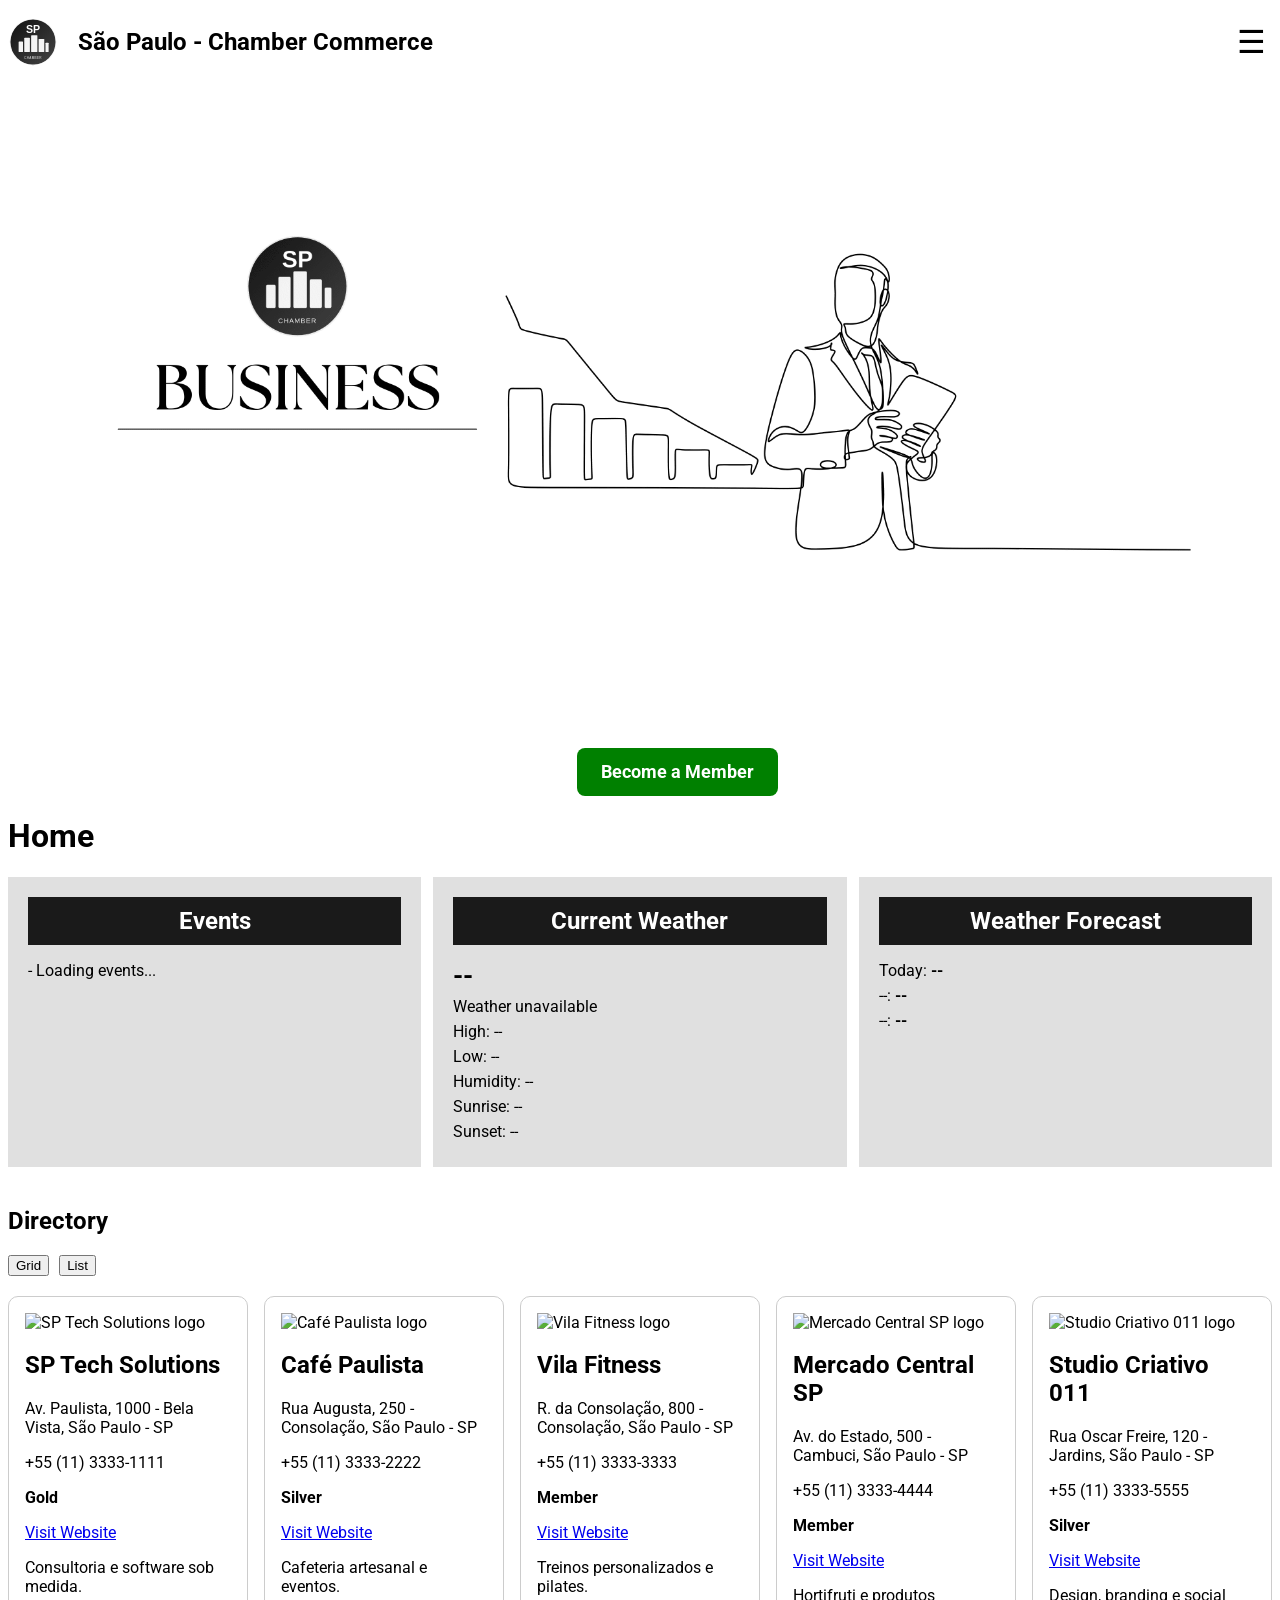
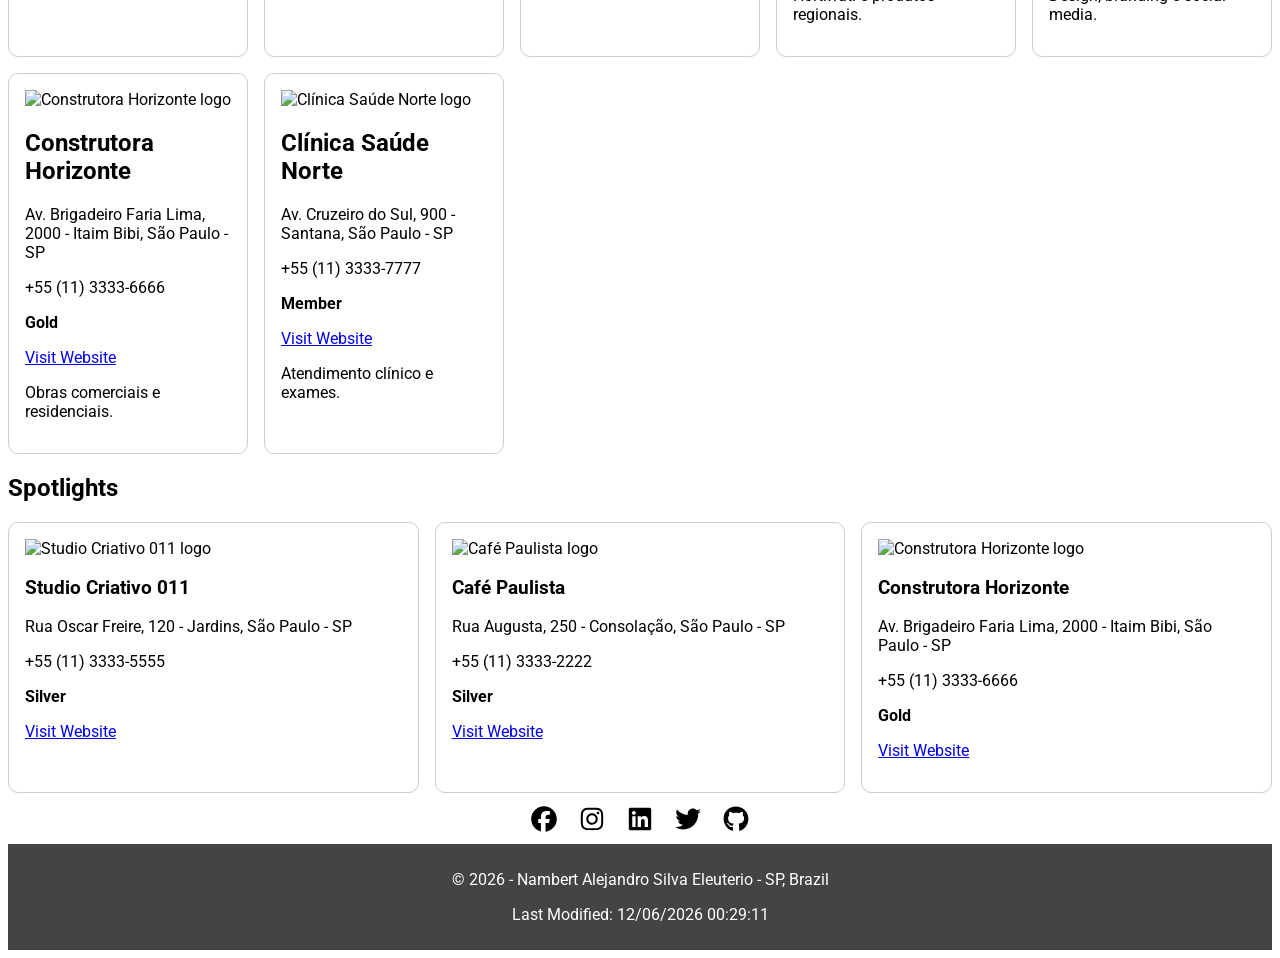
==== chamber/index.html @ ff23e52f "teste outra vez" ====
<!DOCTYPE html>
<html lang="en">
<head>
    <meta charset="UTF-8">
    <meta name="viewport" content="width=device-width, initial-scale=1.0">
    <meta name="author" content="NambertAlejandro">
    <meta name="description" content="This website will serve as a resource hub for businesses in the city of São Paulo. The site will provide information on local events, host networking opportunities, create business directories, and encourage local shopping. ">
    
    <!--Meta for Facebook-->
    <meta name="og:title" content="São Paulo Chamber of Commerce">
    <meta name="og:image" content="https://nambertalejandro.github.io/wdd231/chamber/images/banner.png">
    <meta name="og:url" content="https://NambertAlejandro.github.io/wdd231/chamber/index.html">
    <meta name="og:description" content="This website will serve as a resource hub for businesses in the city of São Paulo. The site will provide information on local events, host networking opportunities, create business directories, and encourage local shopping. ">


    <link rel="icon" href="/chamber/images/logomain.ico">
    <link rel="stylesheet" href="/chamber/styles/larger.css">
    <link rel="stylesheet" href="../styles/small.css">


    <link rel="preconnect" href="https://fonts.googleapis.com" />
    <link rel="preconnect" href="https://fonts.gstatic.com" crossorigin />
    <link href="https://fonts.googleapis.com/css2?family=Roboto:wght@400;700&display=swap" rel="stylesheet">

    <script src="../scripts/date.js" defer></script>
    <script src="../scripts/course.js" defer></script>
    <script src="../scripts/navigation.js" defer></script>
    <script src="../scripts/members.js" defer></script>
    <script src="../scripts/weather.js" defer></script>
    <script src="../scripts/spotlights.js" defer></script>
    

    <title>São Paulo Chamber of Commerce</title>
</head>
<body>
    <header class="header">  
        <div class="top">
            <img src="/chamber/images/logomain.svg" alt="Logo main of the website">
            <h2>São Paulo - Chamber Commerce</h2>
        </div>

        <button id="menuBtn" aria-label="Abrir menu" type="button">☰</button>

        <div class="navigation" id="navigation">
            <a href="/chamber/home.html">Home</a>
            <a href="/chamber/directory.html">Directory</a>
            <a href="/chamber/join.html">Join</a>
            <a href="/chamber/discover.html">Discover</a>
            <a href="/chamber/index.html">Home</a>
        
            
        </div>
    </header>
    <main>
        <section class="info1">
            <img src="/chamber/images/banner.png" alt="A banner of our community">
        </section>
        <a href="join.html" class="cta-button">Become a Member</a>
        <h1>Home</h1>

        <section class="home-panels">
        <section class="info2">
            <h2>Events</h2>
            <div id="eventsList">
            <p>- Loading events...</p>
            </div>
        </section>

        <section class="info21">
            <h2>Current Weather</h2>

            <div class="current-weather">
            <p><strong><span id="temp">--</span></strong></p>
            <p id="desc">--</p>
            <p>High: <span id="high">--</span></p>
            <p>Low: <span id="low">--</span></p>
            <p>Humidity: <span id="humidity">--</span></p>
            <p>Sunrise: <span id="sunrise">--</span></p>
            <p>Sunset: <span id="sunset">--</span></p>
            </div>
        </section>

        <section class="info22">
            <h2>Weather Forecast</h2>

            <div class="forecast">
            <p>Today: <strong><span id="today">--</span></strong></p>
            <p><span id="day1-name">--</span>: <strong><span id="day1">--</span></strong></p>
            <p><span id="day2-name">--</span>: <strong><span id="day2">--</span></strong></p>
            </div>
        </section>
        </section>

        <h2>Directory</h2>

        <section class="view-controls">
            <button id="gridBtn" type="button">Grid</button>
            <button id="listBtn" type="button">List</button>
        </section>

        <section id="members" class="members grid"></section>
        <section class="spotlights">
            <h2>Spotlights</h2>
            <div id="spotlights"></div>
        </section>
        <div></div>
        <span></span>
    </main>
    <footer>
              <nav class="socialMedia">
        <a href="https://www.facebook.com/"
          ><img src="/chamber/images/facebook.svg" alt="facebook link"
        /></a>
        <a href="https://www.instagram.com/"
          ><img src="/chamber/images/instagram.svg" alt="Instagram link"
        /></a>
        <a href="https://www.linkedin.com/in/nambert-alejandro-181864347"
          ><img src="/chamber/images/linkedin.svg" alt="Linkedin link"
        /></a>
        <a href="https://x.com/"
          ><img src="/chamber/images/twitter.svg" alt="Twitter link"
        /></a>
        <a href="https://github.com/NambertAlejandro/"
          ><img src="/chamber/images/github.svg" alt="Github link"
        /></a>
      </nav>
      <div class="jsFooter">
        <p id="copyright"></p>
        <p>Last Modified: <span id="lastModified"></span></p>
      </div>
    </footer>
</body>
</html>
---- chamber/styles/larger.css ----
@media (min-width: 900px) {
  body {
  font-family: 'Roboto', sans-serif;
}

  .top {
    display: flex;
    align-items: center;
    gap: 20px;
  }
  
  header img {
    width: 50px;
    height: auto;
  }
  .navigation {
    display: flex;
    flex-direction: column;
    position: absolute;
    top: 100%;
    left: 0;
    width: 100%;  
    text-align: center;
  }
  header{
    position: relative;
  }
  .info1{
    grid-column: 1 / -1;        
    background: transparent !important;       
    padding: 0;
    margin-bottom: 20px;
    display: flex;
    justify-content: center;      
  }

  .info1 img{
    max-width: 100%;
  }
  .info2 {
    background-color: #e0e0e0;
    padding: 20px;
    margin-bottom: 20px;
  }
  .info2 h2 {
    margin: 0;
    text-align: center;
    background-color: rgb(26, 26, 26);
    color: white;
    padding: 10px;
  }
  .info2 img {
    width: 300px;
    padding-left: 10%;
    padding-top: 20px;
  }
  .info21 {
    background-color: #e0e0e0;
    padding: 20px;
    margin-bottom: 20px;
  }
  .info21 h2 {
    margin: 0;
    text-align: center;
    background-color: rgb(26, 26, 26);
    color: white;
    padding: 10px;
  }
  .info21 img {
    width: 300px;
    padding-left: 10%;
    padding-top: 20px;
  }
  .info22 {
    background-color: #e0e0e0;
    padding: 20px;
    margin-bottom: 20px;
  }
  .info22 h2 {
    margin: 0;
    text-align: center;
    background-color: rgb(26, 26, 26);
    color: white;
    padding: 10px;
  }
  .info22 img {
    width: 300px;
    padding-left: 10%;
    padding-top: 20px;
  }
  .info3 h2 {
    margin: 0;
    text-align: center;
    background-color: rgb(26, 26, 26);
    color: white;
    padding: 10px;
  }
  .info3 {
    background-color: #e0e0e0;
    padding: 20px;
  }
  .W1 {
    display: flex;
    gap: 10px;
    justify-content: center;
    margin-bottom: 15px;
    margin-top: 15px;
  }
  .W1 a {
    flex: 1;
    padding: 16px 20px;
    background-color: #666;
    color: white;
    border-radius: 8px;
    text-align: center;
  }
  .W2 {
    display: flex;
    gap: 10px;
    justify-content: center;
    margin-bottom: 15px;
  }
  .W2 a {
    flex: 1;
    padding: 16px 20px;
    min-width: 40px;
    background-color: #666;
    color: white;
    border-radius: 8px;
    text-align: center;
  }
  .info3 p {
    text-align: center;
  }
  .jsFooter {
    background-color: #444;
    color: white;
    text-align: center;
    padding: 10px;
  }
  .socialMedia {
    display: flex;
    gap: 16px;
    justify-content: center;
    align-items: center;
    margin-top: 10px;
    margin-bottom: 5px;
  }
  .socialMedia img {
    width: 32px;
    height: 32px;
  }

.home-panels {
  display: grid;
  gap: 12px;
  grid-template-columns: repeat(auto-fit, minmax(260px, 1fr));
  align-items: stretch;
}

/* opcional: deixa textos alinhados e bonitos */
.current-weather, .forecast {
  padding-top: 10px;
}

.current-weather p, .forecast p {
  margin: 6px 0;
}

#temp {
  font-size: 1.6rem;
}
.cta-button {
  display: inline-block;
  background-color: green;
  color: white;
  padding: 14px 24px;
  text-decoration: none;
  font-size: 1.1rem;
  font-weight: bold;
  border-radius: 8px;
  text-align: center;
}

.cta-button:hover {
  background-color: black;
}
#spotlights {
  display: grid;
  grid-template-columns: repeat(auto-fit, minmax(240px, 1fr));
  gap: 16px;
}

}
---- styles/small.css ----
body {
  font-family: 'Roboto', sans-serif;
}

.top {
  display: flex;
  align-items: center;
  gap: 20px;
}
header img {
  width: 50px;
  height: auto;
}
header {
  display: flex;
  align-items: center;
  justify-content: space-between;
  gap: 20px;
  position: relative;
}

.navigation {
  display: none;
  flex-direction: column;
  background-color: #333;
  position: absolute;
  top: 100%;
  left: 0;

}

.navigation a {
  color: white;
  padding: 12px;
  text-decoration: none;
}

.navigation.open {
  display: flex;
}

#menuBtn {
  font-size: 2rem;
  background: none;
  border: none;
  cursor: pointer;
}

.info1 {
  padding: 20px;
  margin-bottom: 20px;
}
.info1 img{
  width: 100%;
  background-color: transparent !important;
}

.info2 {
  background-color: #e0e0e0;
  padding: 20px;
  margin-bottom: 20px;
}
.info2 h2 {
  margin: 0;
  text-align: center;
  background-color: rgb(26, 26, 26);
  color: white;
  padding: 10px;
}
.info2 img {
  width: 300px;
  padding-left: 10%;
  padding-top: 20px;
}
  .info21 {
    background-color: #e0e0e0;
    padding: 20px;
    margin-bottom: 20px;
  }
  .info21 h2 {
    margin: 0;
    text-align: center;
    background-color: rgb(26, 26, 26);
    color: white;
    padding: 10px;
  }
  .info21 img {
    width: 300px;
    padding-left: 10%;
    padding-top: 20px;
  }
  .info22 {
    background-color: #e0e0e0;
    padding: 20px;
    margin-bottom: 20px;
  }
  .info22 h2 {
    margin: 0;
    text-align: center;
    background-color: rgb(26, 26, 26);
    color: white;
    padding: 10px;
  }
  .info22 img {
    width: 300px;
    padding-left: 10%;
    padding-top: 20px;
  }
.info3 h2 {
  margin: 0;
  text-align: center;
  background-color: rgb(26, 26, 26);
  color: white;
  padding: 10px;
}
.info3 {
  background-color: #e0e0e0;
  padding: 20px;
}
.view-controls {
  display: flex;
  gap: 10px;
  margin: 10px 0 20px;
}

.members.grid {
  display: grid;
  grid-template-columns: repeat(auto-fit, minmax(240px, 1fr));
  gap: 16px;
}

.members.list {
  display: flex;
  flex-direction: column;
  gap: 12px;
}

.member-card {
  border: 1px solid #ccc;
  padding: 16px;
  border-radius: 10px;
}

.member-card img {
  width: 100%;
  height: auto;
  display: block;
}

.members.list .member-card {
  display: grid;
  grid-template-columns: 120px 1fr;
  gap: 12px;
  align-items: center;
}

.members.list .member-card img {
  width: 120px;
}

.W1 {
  display: flex;
  gap: 10px;
  justify-content: center;
  margin-bottom: 15px;
  margin-top: 15px;
}
.W1 a {
  flex: 1;
  background-color: #666;
  color: white;
  border-radius: 8px;
  text-align: center;
}

.W2 a {
  display: flex;
  flex-direction: column;
  flex: 1;
  background-color: #666;
  color: white;
  text-decoration: none;
  text-align: center;
  border: 1px solid #444;
}
.info3 p {
  text-align: center;
}
.jsFooter {
  background-color: #444;
  color: white;
  text-align: center;
  padding: 10px;
}
.socialMedia {
  display: flex;
  gap: 16px;
  justify-content: center;
  align-items: center;
  margin-top: 10px;
  margin-bottom: 5px;
}
.socialMedia img {
  width: 32px;
  height: 32px;
}

.home-panels {
  display: grid;
  gap: 12px;
  grid-template-columns: repeat(auto-fit, minmax(260px, 1fr));
  align-items: stretch;
}

/* opcional: deixa textos alinhados e bonitos */
.current-weather, .forecast {
  padding-top: 10px;
}

.current-weather p, .forecast p {
  margin: 6px 0;
}

#temp {
  font-size: 1.6rem;
}
.cta-button {
  display: inline-block;
  background-color: green;
  color: white;
  padding: 14px 24px;
  text-decoration: none;
  font-size: 1.1rem;
  font-weight: bold;
  border-radius: 8px;
  text-align: center;
  margin-left: 45%;
}

.cta-button:hover {
  background-color: black;
}
#spotlights {
  display: grid;
  grid-template-columns: repeat(auto-fit, minmax(240px, 1fr));
  gap: 16px;
}
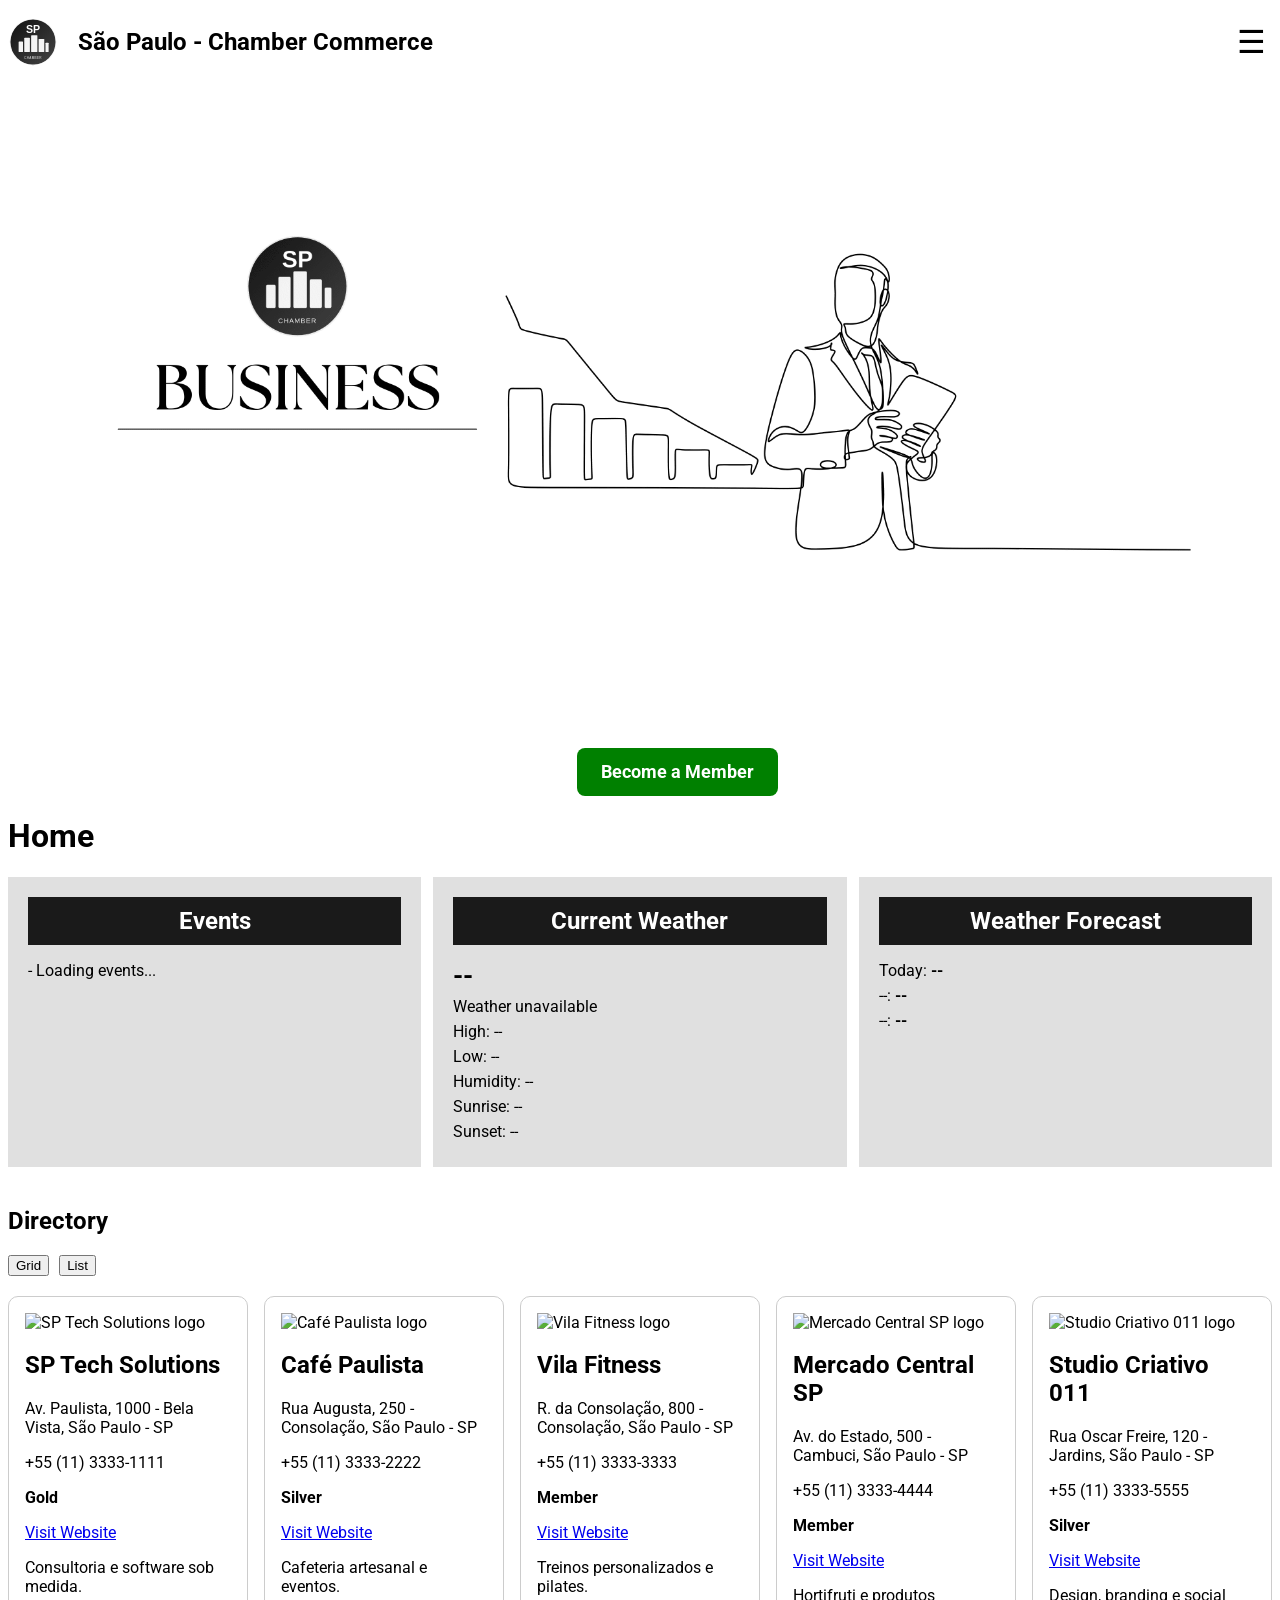
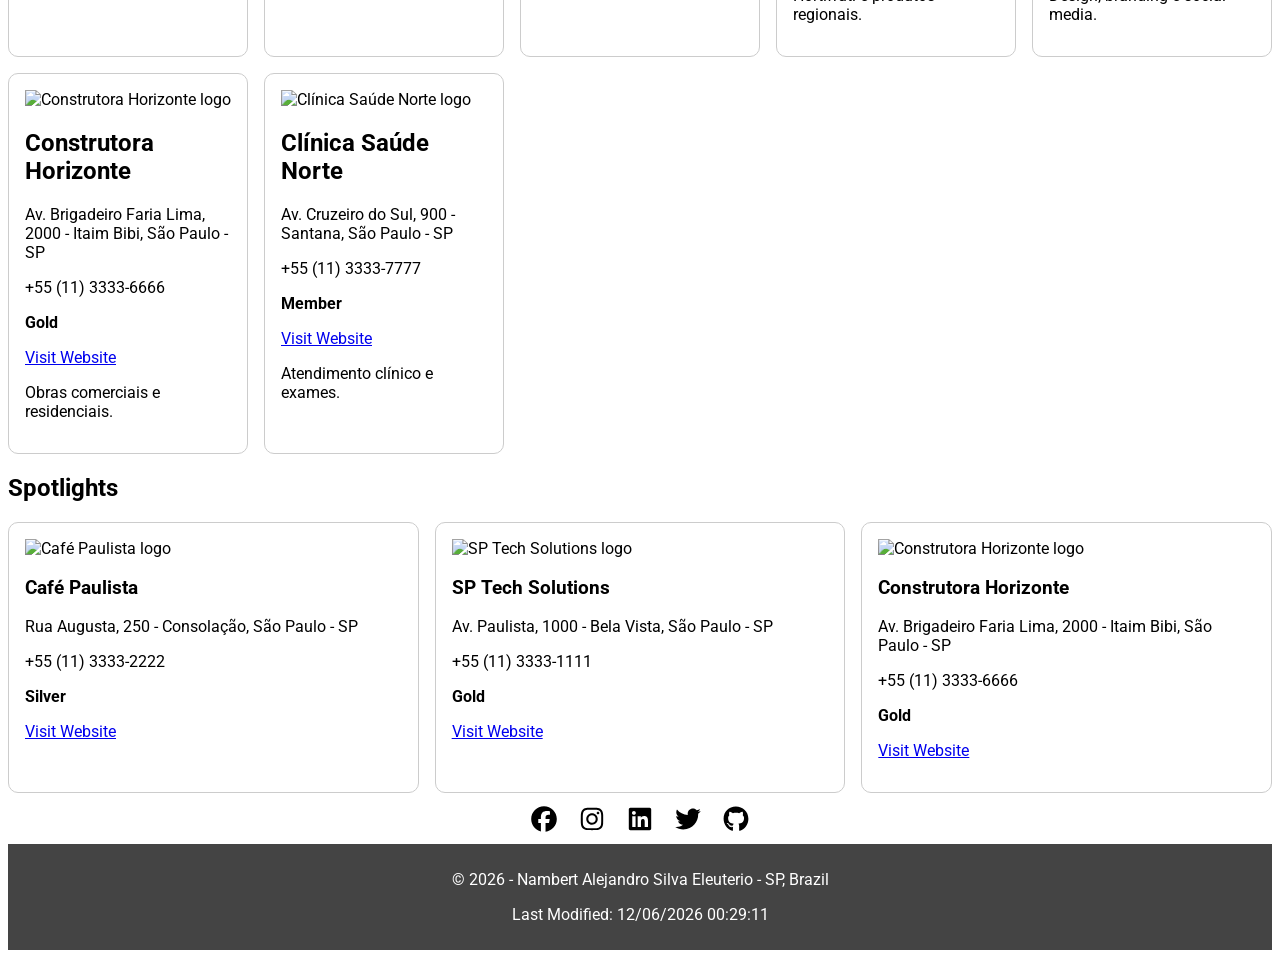
==== commit 1be6fc56: "teste" ====
--- a/chamber/index.html
+++ b/chamber/index.html
@@ -15,7 +15,7 @@
 
     <link rel="icon" href="/chamber/images/logomain.ico">
     <link rel="stylesheet" href="/chamber/styles/larger.css">
-    <link rel="stylesheet" href="../styles/small.css">
+    <link rel="stylesheet" href="/chamber/styles/small.css">
 
 
     <link rel="preconnect" href="https://fonts.googleapis.com" />
--- a/chamber/styles/small.css
+++ b/chamber/styles/small.css
@@ -0,0 +1,250 @@
+body {
+  font-family: 'Roboto', sans-serif;
+}
+
+.top {
+  display: flex;
+  align-items: center;
+  gap: 20px;
+}
+header img {
+  width: 50px;
+  height: auto;
+}
+header {
+  display: flex;
+  align-items: center;
+  justify-content: space-between;
+  gap: 20px;
+  position: relative;
+}
+
+.navigation {
+  display: none;
+  flex-direction: column;
+  background-color: #333;
+  position: absolute;
+  top: 100%;
+  left: 0;
+
+}
+
+.navigation a {
+  color: white;
+  padding: 12px;
+  text-decoration: none;
+}
+
+.navigation.open {
+  display: flex;
+}
+
+#menuBtn {
+  font-size: 2rem;
+  background: none;
+  border: none;
+  cursor: pointer;
+}
+
+.info1 {
+  padding: 20px;
+  margin-bottom: 20px;
+}
+.info1 img{
+  width: 100%;
+  background-color: transparent !important;
+}
+
+.info2 {
+  background-color: #e0e0e0;
+  padding: 20px;
+  margin-bottom: 20px;
+}
+.info2 h2 {
+  margin: 0;
+  text-align: center;
+  background-color: rgb(26, 26, 26);
+  color: white;
+  padding: 10px;
+}
+.info2 img {
+  width: 300px;
+  padding-left: 10%;
+  padding-top: 20px;
+}
+  .info21 {
+    background-color: #e0e0e0;
+    padding: 20px;
+    margin-bottom: 20px;
+  }
+  .info21 h2 {
+    margin: 0;
+    text-align: center;
+    background-color: rgb(26, 26, 26);
+    color: white;
+    padding: 10px;
+  }
+  .info21 img {
+    width: 300px;
+    padding-left: 10%;
+    padding-top: 20px;
+  }
+  .info22 {
+    background-color: #e0e0e0;
+    padding: 20px;
+    margin-bottom: 20px;
+  }
+  .info22 h2 {
+    margin: 0;
+    text-align: center;
+    background-color: rgb(26, 26, 26);
+    color: white;
+    padding: 10px;
+  }
+  .info22 img {
+    width: 300px;
+    padding-left: 10%;
+    padding-top: 20px;
+  }
+.info3 h2 {
+  margin: 0;
+  text-align: center;
+  background-color: rgb(26, 26, 26);
+  color: white;
+  padding: 10px;
+}
+.info3 {
+  background-color: #e0e0e0;
+  padding: 20px;
+}
+.view-controls {
+  display: flex;
+  gap: 10px;
+  margin: 10px 0 20px;
+}
+
+.members.grid {
+  display: grid;
+  grid-template-columns: repeat(auto-fit, minmax(240px, 1fr));
+  gap: 16px;
+}
+
+.members.list {
+  display: flex;
+  flex-direction: column;
+  gap: 12px;
+}
+
+.member-card {
+  border: 1px solid #ccc;
+  padding: 16px;
+  border-radius: 10px;
+}
+
+.member-card img {
+  width: 100%;
+  height: auto;
+  display: block;
+}
+
+.members.list .member-card {
+  display: grid;
+  grid-template-columns: 120px 1fr;
+  gap: 12px;
+  align-items: center;
+}
+
+.members.list .member-card img {
+  width: 120px;
+}
+
+.W1 {
+  display: flex;
+  gap: 10px;
+  justify-content: center;
+  margin-bottom: 15px;
+  margin-top: 15px;
+}
+.W1 a {
+  flex: 1;
+  background-color: #666;
+  color: white;
+  border-radius: 8px;
+  text-align: center;
+}
+
+.W2 a {
+  display: flex;
+  flex-direction: column;
+  flex: 1;
+  background-color: #666;
+  color: white;
+  text-decoration: none;
+  text-align: center;
+  border: 1px solid #444;
+}
+.info3 p {
+  text-align: center;
+}
+.jsFooter {
+  background-color: #444;
+  color: white;
+  text-align: center;
+  padding: 10px;
+}
+.socialMedia {
+  display: flex;
+  gap: 16px;
+  justify-content: center;
+  align-items: center;
+  margin-top: 10px;
+  margin-bottom: 5px;
+}
+.socialMedia img {
+  width: 32px;
+  height: 32px;
+}
+
+.home-panels {
+  display: grid;
+  gap: 12px;
+  grid-template-columns: repeat(auto-fit, minmax(260px, 1fr));
+  align-items: stretch;
+}
+
+/* opcional: deixa textos alinhados e bonitos */
+.current-weather, .forecast {
+  padding-top: 10px;
+}
+
+.current-weather p, .forecast p {
+  margin: 6px 0;
+}
+
+#temp {
+  font-size: 1.6rem;
+}
+.cta-button {
+  display: inline-block;
+  background-color: green;
+  color: white;
+  padding: 14px 24px;
+  text-decoration: none;
+  font-size: 1.1rem;
+  font-weight: bold;
+  border-radius: 8px;
+  text-align: center;
+  margin-left: 45%;
+}
+
+.cta-button:hover {
+  background-color: black;
+}
+#spotlights {
+  display: grid;
+  grid-template-columns: repeat(auto-fit, minmax(240px, 1fr));
+  gap: 16px;
+}
+
+
+
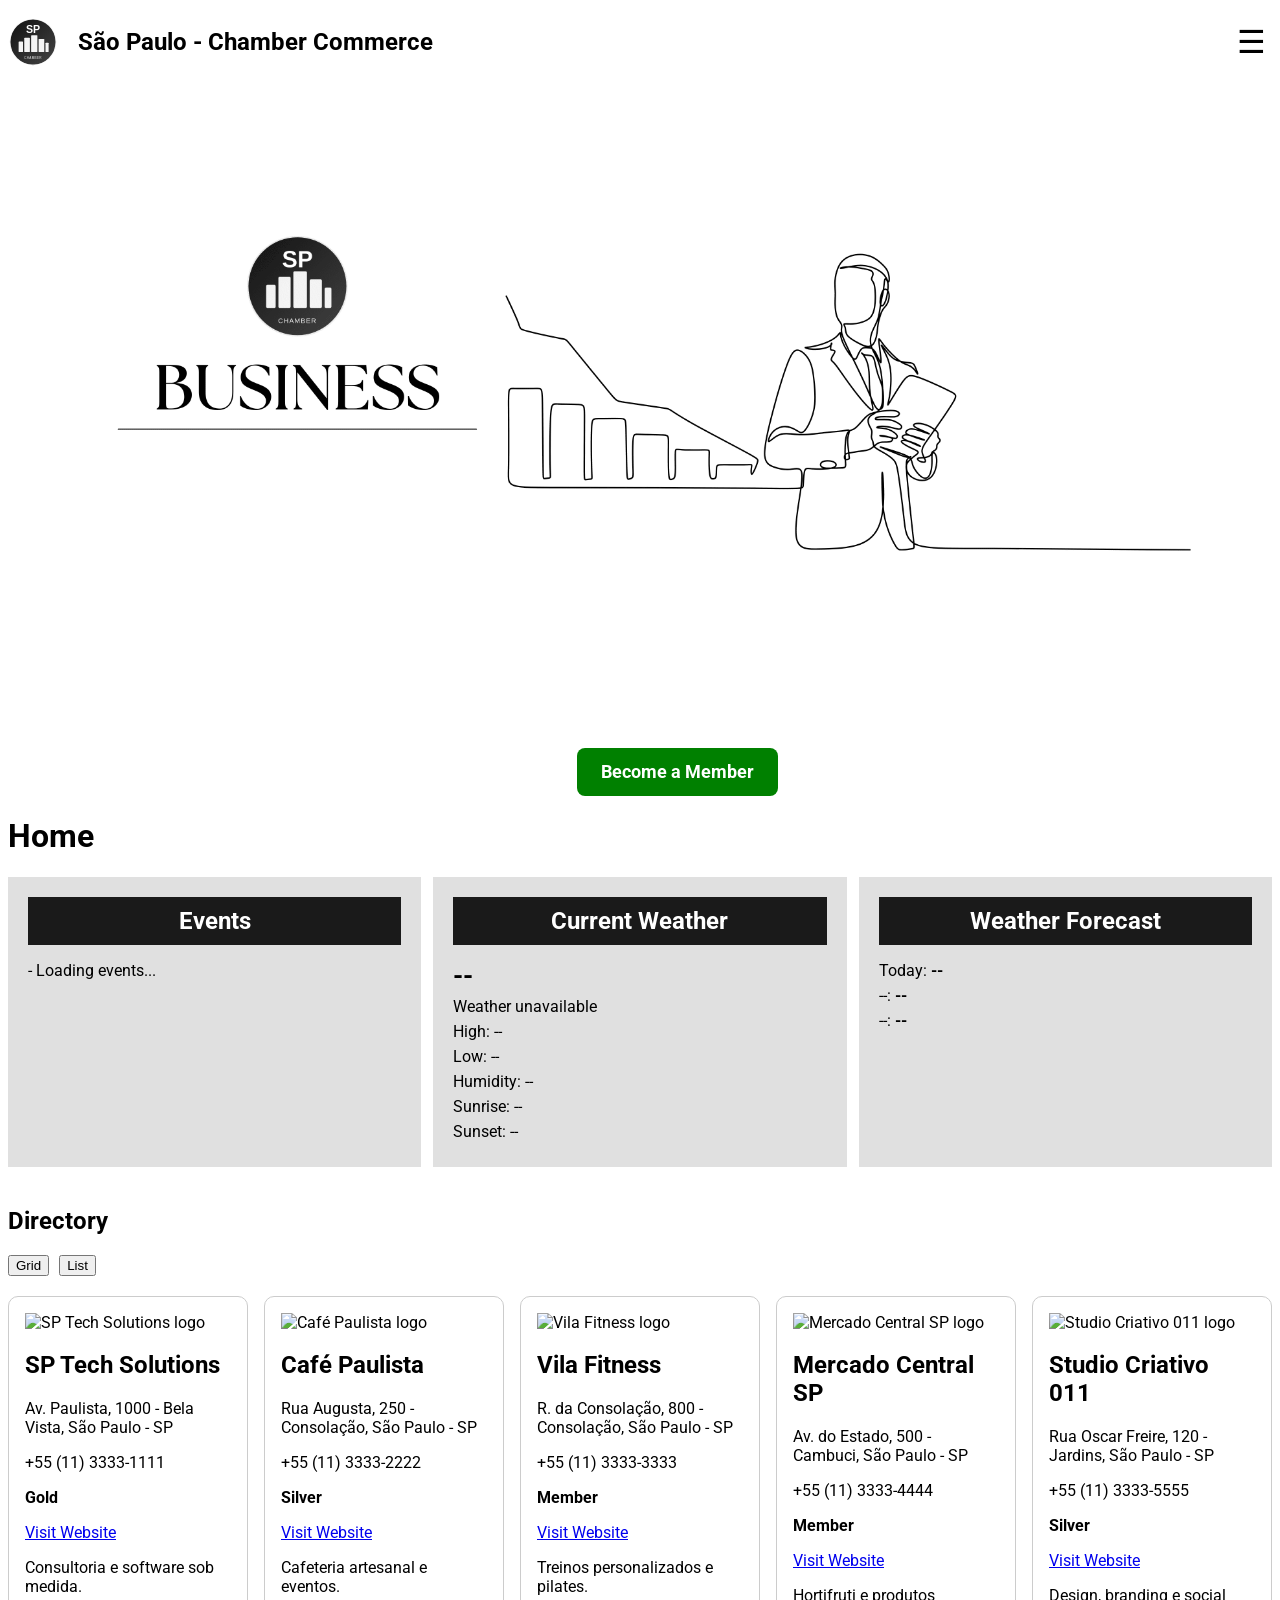
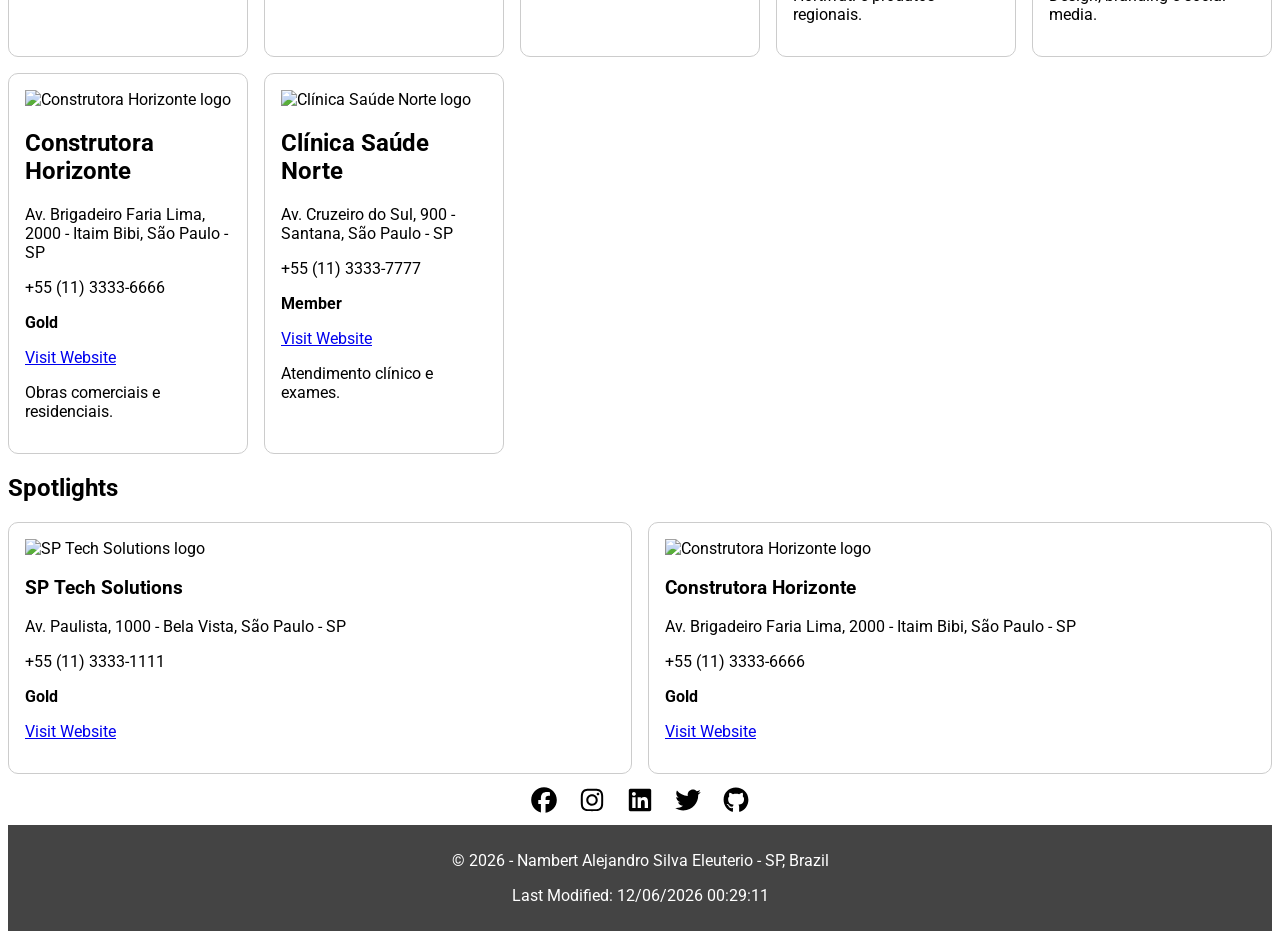
==== commit 23d0b4d0: "teste" ====
--- a/chamber/index.html
+++ b/chamber/index.html
@@ -4,13 +4,15 @@
     <meta charset="UTF-8">
     <meta name="viewport" content="width=device-width, initial-scale=1.0">
     <meta name="author" content="NambertAlejandro">
-    <meta name="description" content="This website will serve as a resource hub for businesses in the city of São Paulo. The site will provide information on local events, host networking opportunities, create business directories, and encourage local shopping. ">
+    <meta name="description" content="This website will serve as a resource hub for businesses in the city of São Paulo. Local events, host networking opportunities, create business directories, and encourage local shopping. ">
     
     <!--Meta for Facebook-->
-    <meta name="og:title" content="São Paulo Chamber of Commerce">
-    <meta name="og:image" content="https://nambertalejandro.github.io/wdd231/chamber/images/banner.png">
-    <meta name="og:url" content="https://NambertAlejandro.github.io/wdd231/chamber/index.html">
-    <meta name="og:description" content="This website will serve as a resource hub for businesses in the city of São Paulo. The site will provide information on local events, host networking opportunities, create business directories, and encourage local shopping. ">
+    <meta property="og:title" content="São Paulo Chamber of Commerce Hub">
+    <meta property="og:description" content="Connect with local businesses in São Paulo. Explore events, discover members, and grow your network through the Chamber.">
+    <meta property="og:url" content="https://nambertalejandro.github.io/WDD231/chamber/index.html">
+    <meta property="og:image" content="https://nambertalejandro.github.io/WDD231/images/banner.png">
+    <meta property="og:type" content="website">
+
 
 
     <link rel="icon" href="/chamber/images/logomain.ico">
@@ -30,7 +32,7 @@
     <script src="../scripts/spotlights.js" defer></script>
     
 
-    <title>São Paulo Chamber of Commerce</title>
+    <title>São Paulo Chamber of Commerce Hub</title>
 </head>
 <body>
     <header class="header">  
--- a/chamber/styles/larger.css
+++ b/chamber/styles/larger.css
@@ -22,6 +22,11 @@
     width: 100%;  
     text-align: center;
   }
+  .navigation a {
+  color: white;
+  padding: 12px;
+  text-decoration: none;
+}
   header{
     position: relative;
   }
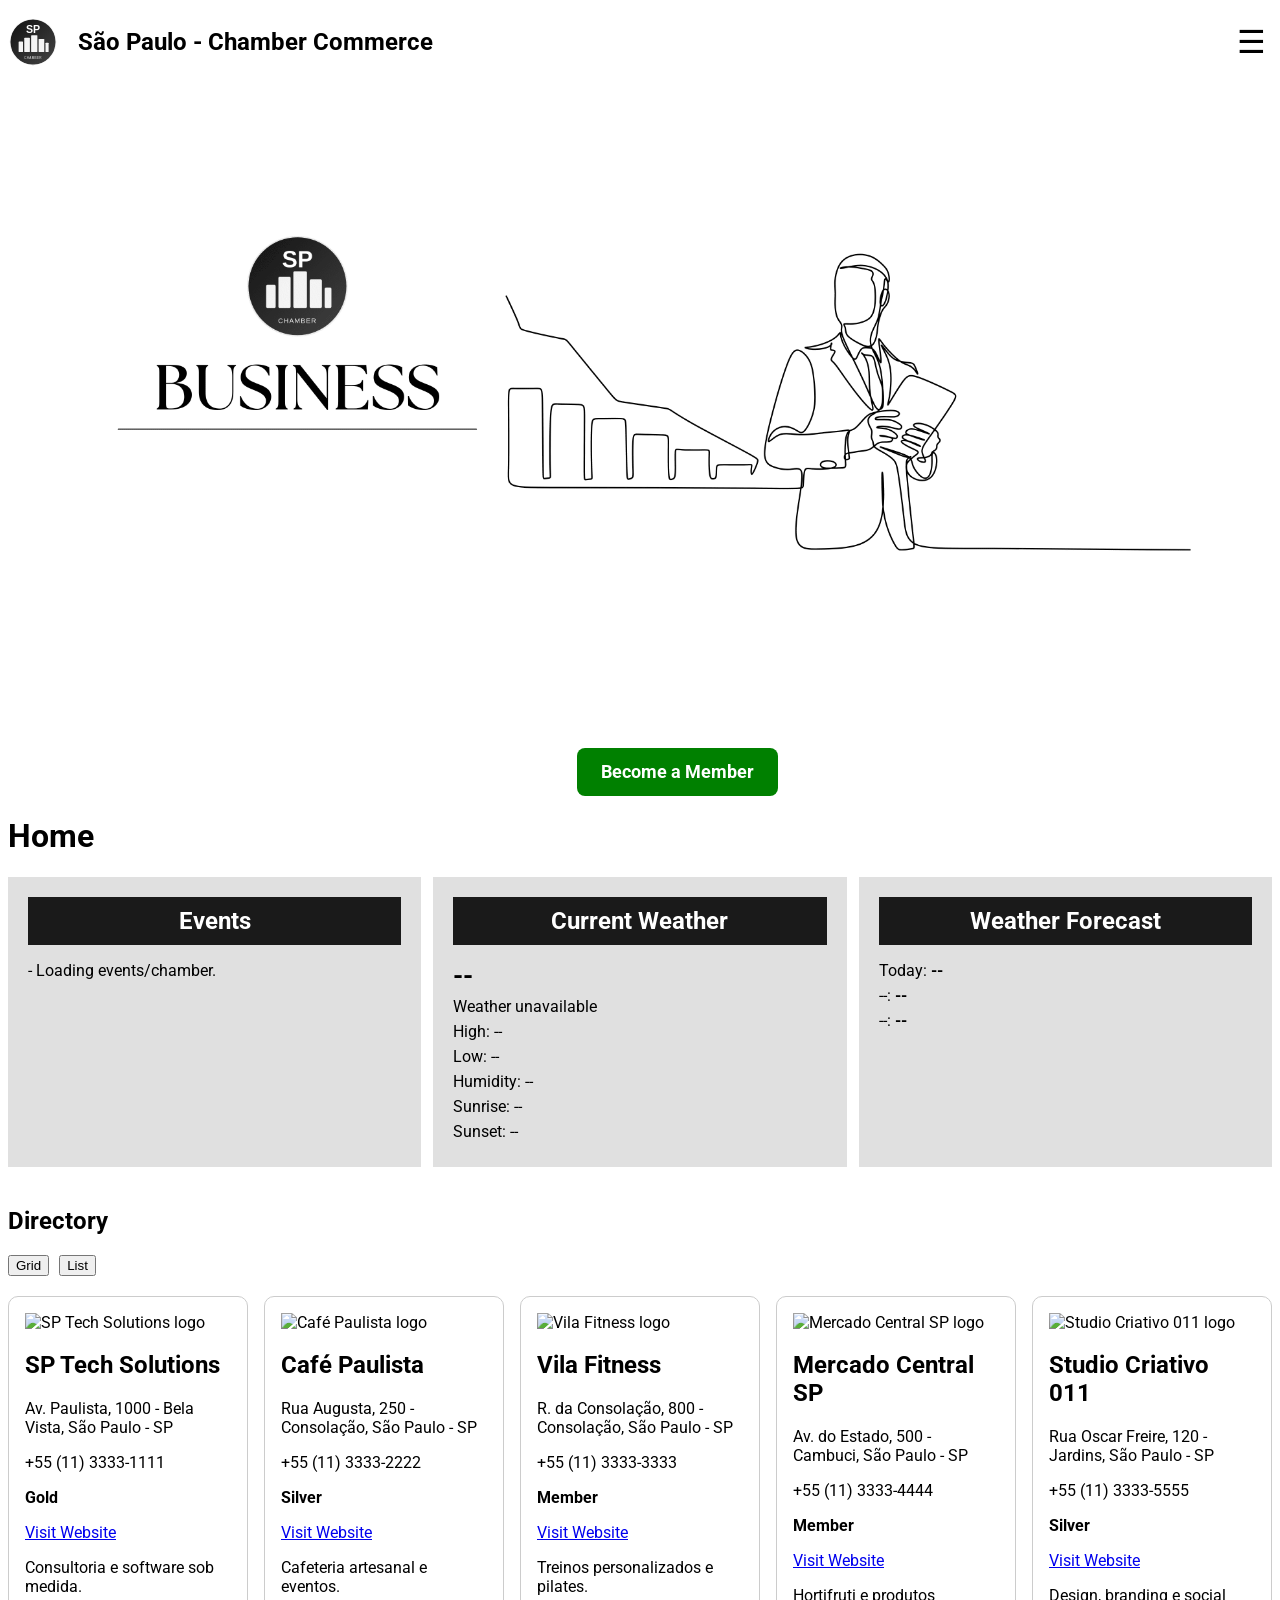
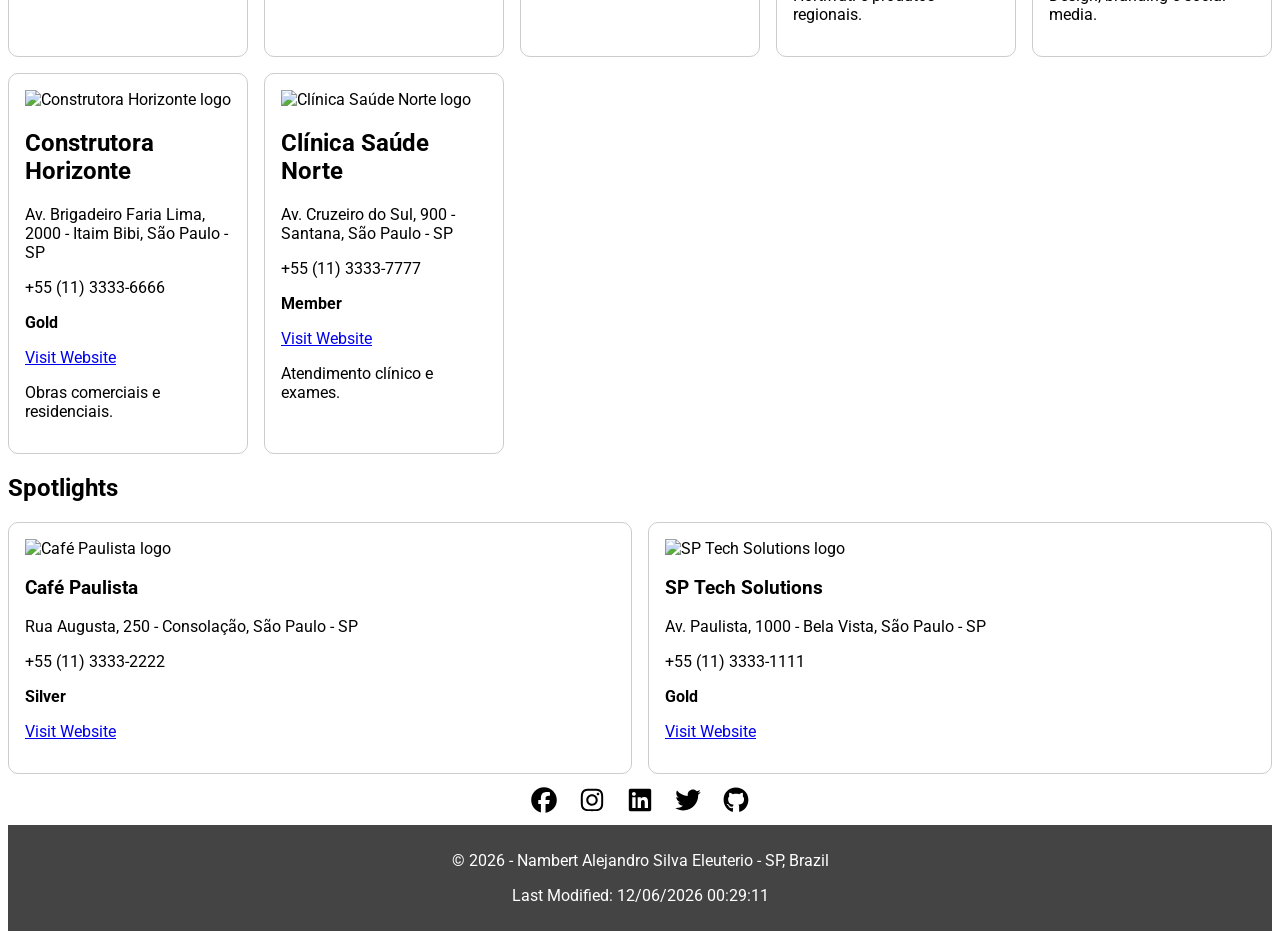
==== commit 2728ddc2: "the last test" ====
--- a/chamber/index.html
+++ b/chamber/index.html
@@ -4,32 +4,32 @@
     <meta charset="UTF-8">
     <meta name="viewport" content="width=device-width, initial-scale=1.0">
     <meta name="author" content="NambertAlejandro">
-    <meta name="description" content="This website will serve as a resource hub for businesses in the city of São Paulo. Local events, host networking opportunities, create business directories, and encourage local shopping. ">
+    <meta name="description" content="São Paulo Chamber of Commerce connecting local businesses, promoting events, networking opportunities, and economic growth.">
     
     <!--Meta for Facebook-->
     <meta property="og:title" content="São Paulo Chamber of Commerce Hub">
     <meta property="og:description" content="Connect with local businesses in São Paulo. Explore events, discover members, and grow your network through the Chamber.">
     <meta property="og:url" content="https://nambertalejandro.github.io/WDD231/chamber/index.html">
-    <meta property="og:image" content="https://nambertalejandro.github.io/WDD231/images/banner.png">
+    <meta property="og:image" content="https://nambertalejandro.github.io/WDD231/chamber/images/banner.png">
     <meta property="og:type" content="website">
 
 
 
     <link rel="icon" href="/chamber/images/logomain.ico">
-    <link rel="stylesheet" href="/chamber/styles/larger.css">
-    <link rel="stylesheet" href="/chamber/styles/small.css">
+    <link rel="stylesheet" href="styles/larger.css">
+    <link rel="stylesheet" href="styles/small.css">
 
 
     <link rel="preconnect" href="https://fonts.googleapis.com" />
     <link rel="preconnect" href="https://fonts.gstatic.com" crossorigin />
     <link href="https://fonts.googleapis.com/css2?family=Roboto:wght@400;700&display=swap" rel="stylesheet">
 
-    <script src="../scripts/date.js" defer></script>
-    <script src="../scripts/course.js" defer></script>
-    <script src="../scripts/navigation.js" defer></script>
-    <script src="../scripts/members.js" defer></script>
-    <script src="../scripts/weather.js" defer></script>
-    <script src="../scripts/spotlights.js" defer></script>
+    <script src="/chamber/scripts/date.js" defer></script>
+    <script src="/chamber/scripts/course.js" defer></script>
+    <script src="/chamber/scripts/navigation.js" defer></script>
+    <script src="/chamber/scripts/members.js" defer></script>
+    <script src="/chamber/scripts/weather.js" defer></script>
+    <script src="/chamber/scripts/spotlights.js" defer></script>
     
 
     <title>São Paulo Chamber of Commerce Hub</title>
@@ -64,7 +64,7 @@
         <section class="info2">
             <h2>Events</h2>
             <div id="eventsList">
-            <p>- Loading events...</p>
+            <p>- Loading events/chamber.</p>
             </div>
         </section>
 
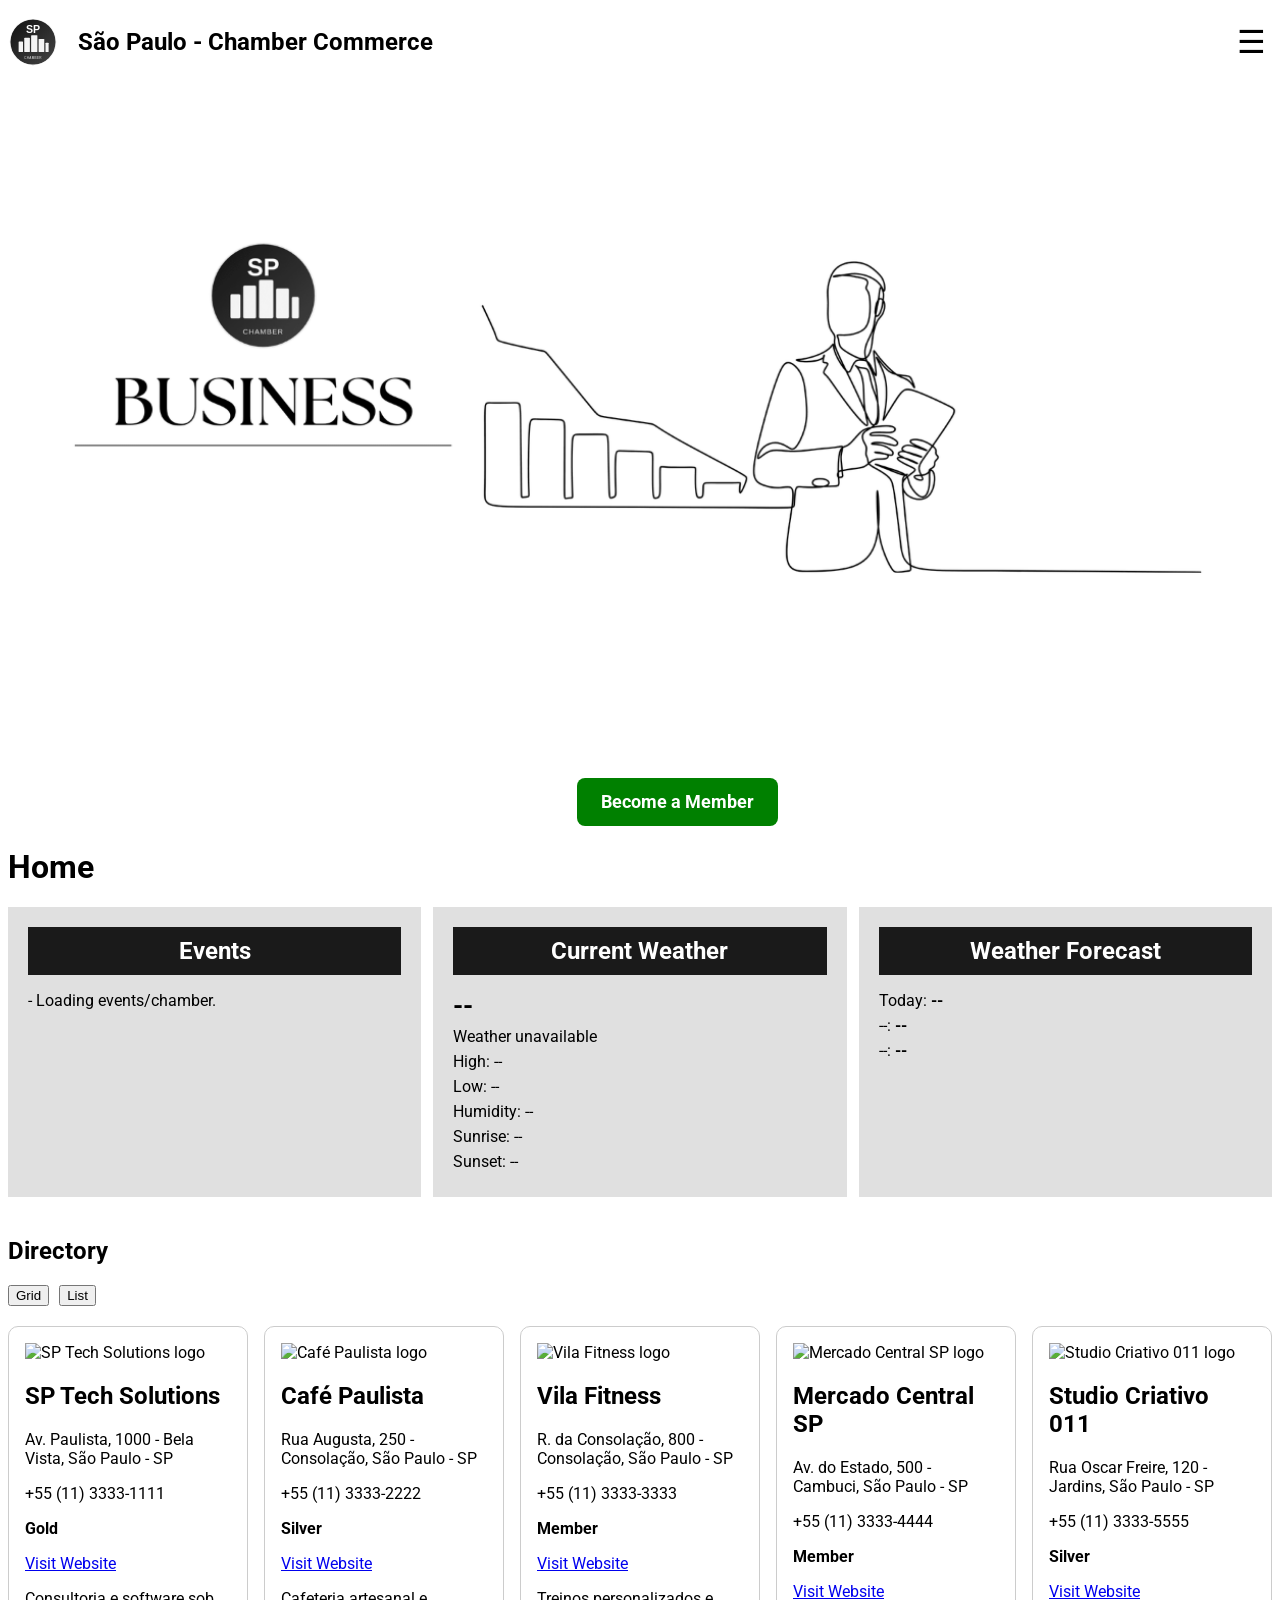
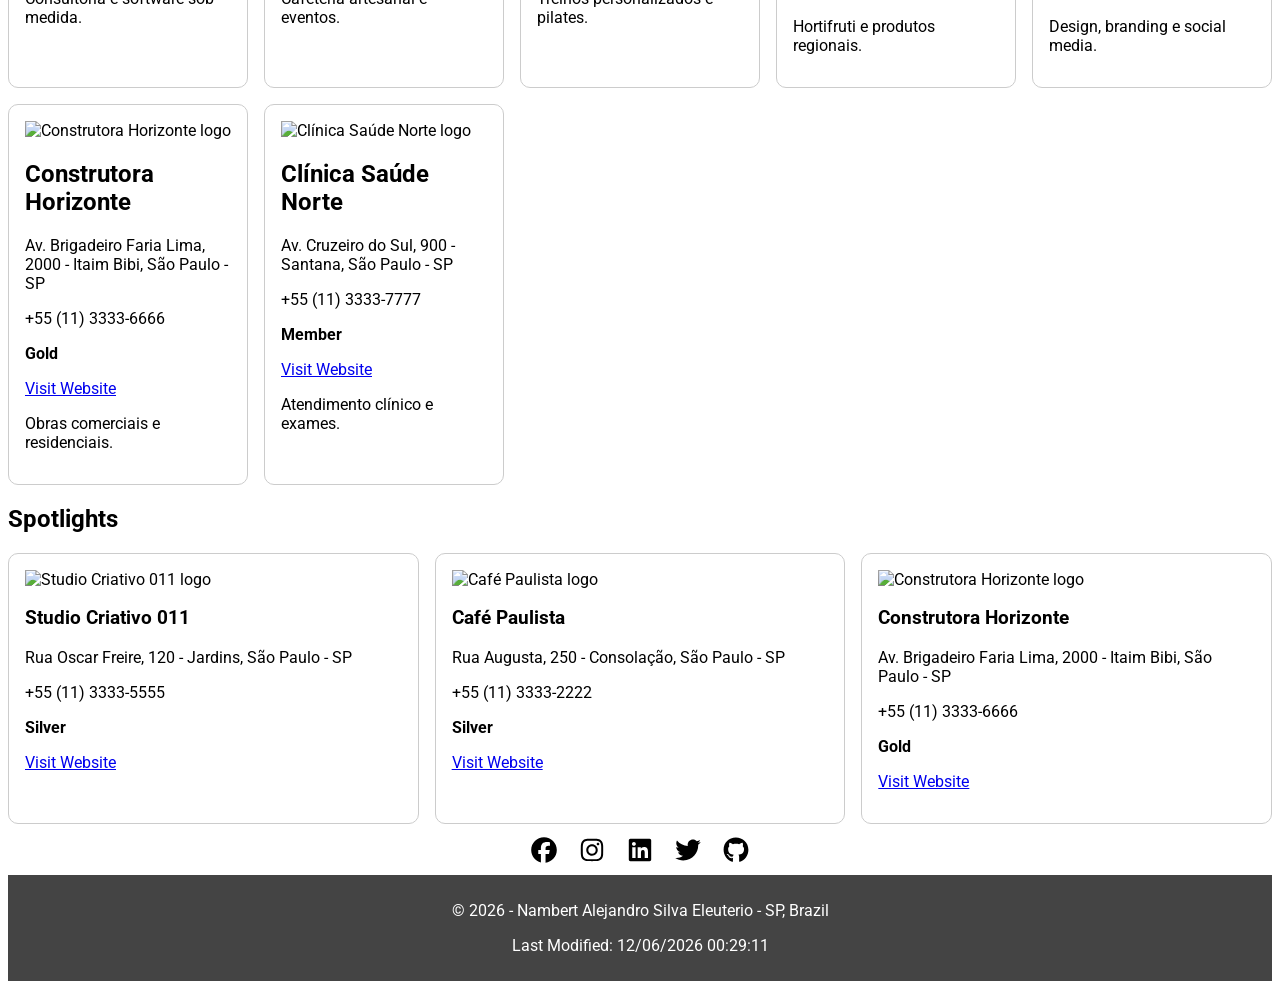
==== commit 99c7f848: "last one" ====
--- a/chamber/index.html
+++ b/chamber/index.html
@@ -55,7 +55,7 @@
     </header>
     <main>
         <section class="info1">
-            <img src="/chamber/images/banner.png" alt="A banner of our community">
+            <img src="/chamber/images/secondebanner.png" alt="A banner of our community">
         </section>
         <a href="join.html" class="cta-button">Become a Member</a>
         <h1>Home</h1>
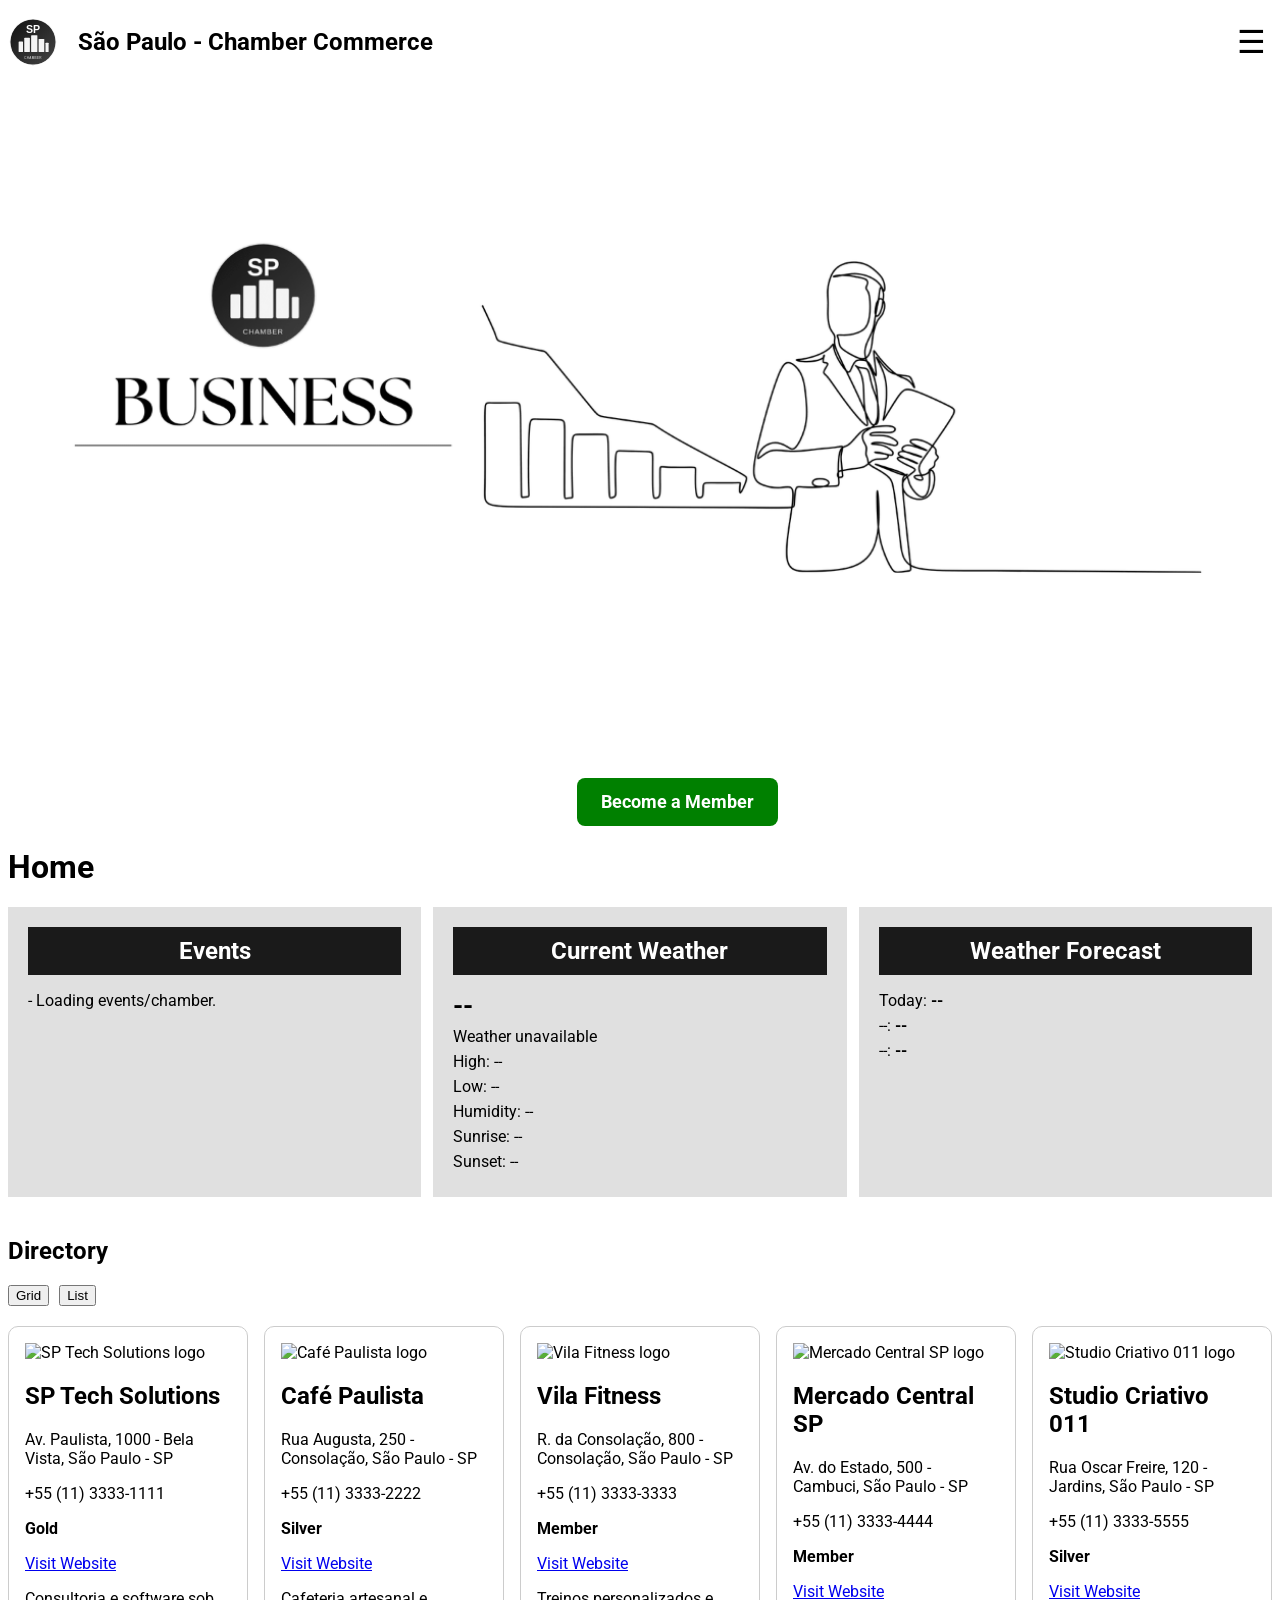
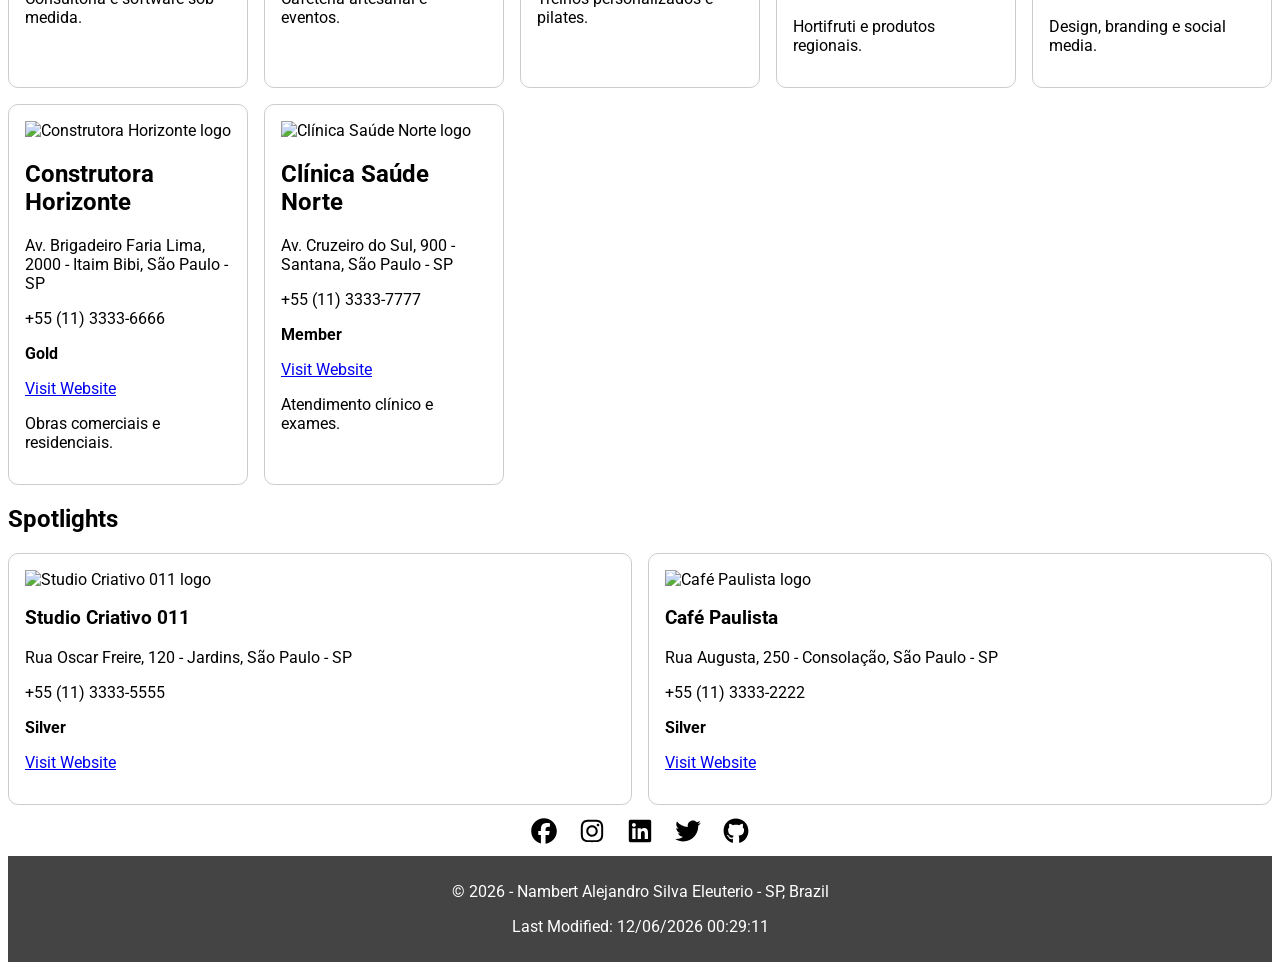
==== commit 3bae1872: "last" ====
--- a/chamber/index.html
+++ b/chamber/index.html
@@ -55,7 +55,7 @@
     </header>
     <main>
         <section class="info1">
-            <img src="/chamber/images/secondebanner.png" alt="A banner of our community">
+            <img src="/chamber/images/banner.png" alt="A banner of our community">
         </section>
         <a href="join.html" class="cta-button">Become a Member</a>
         <h1>Home</h1>
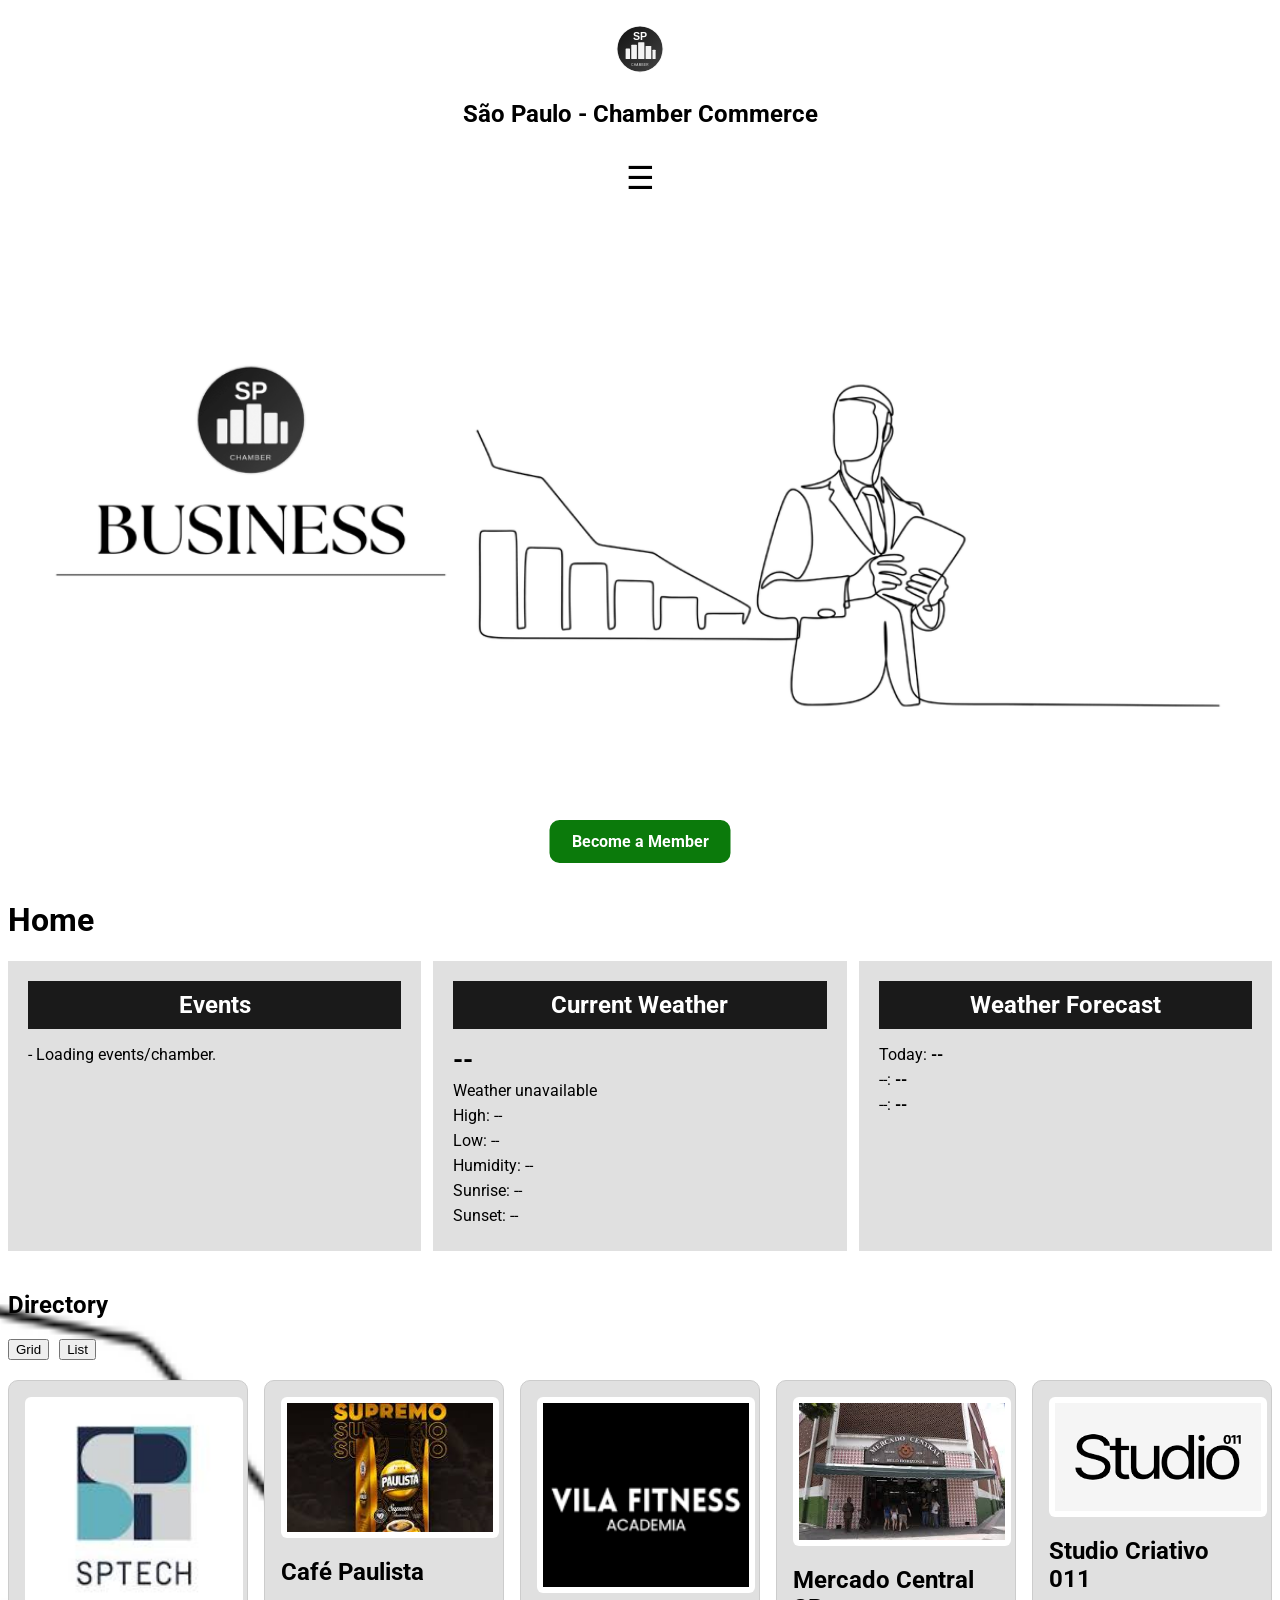
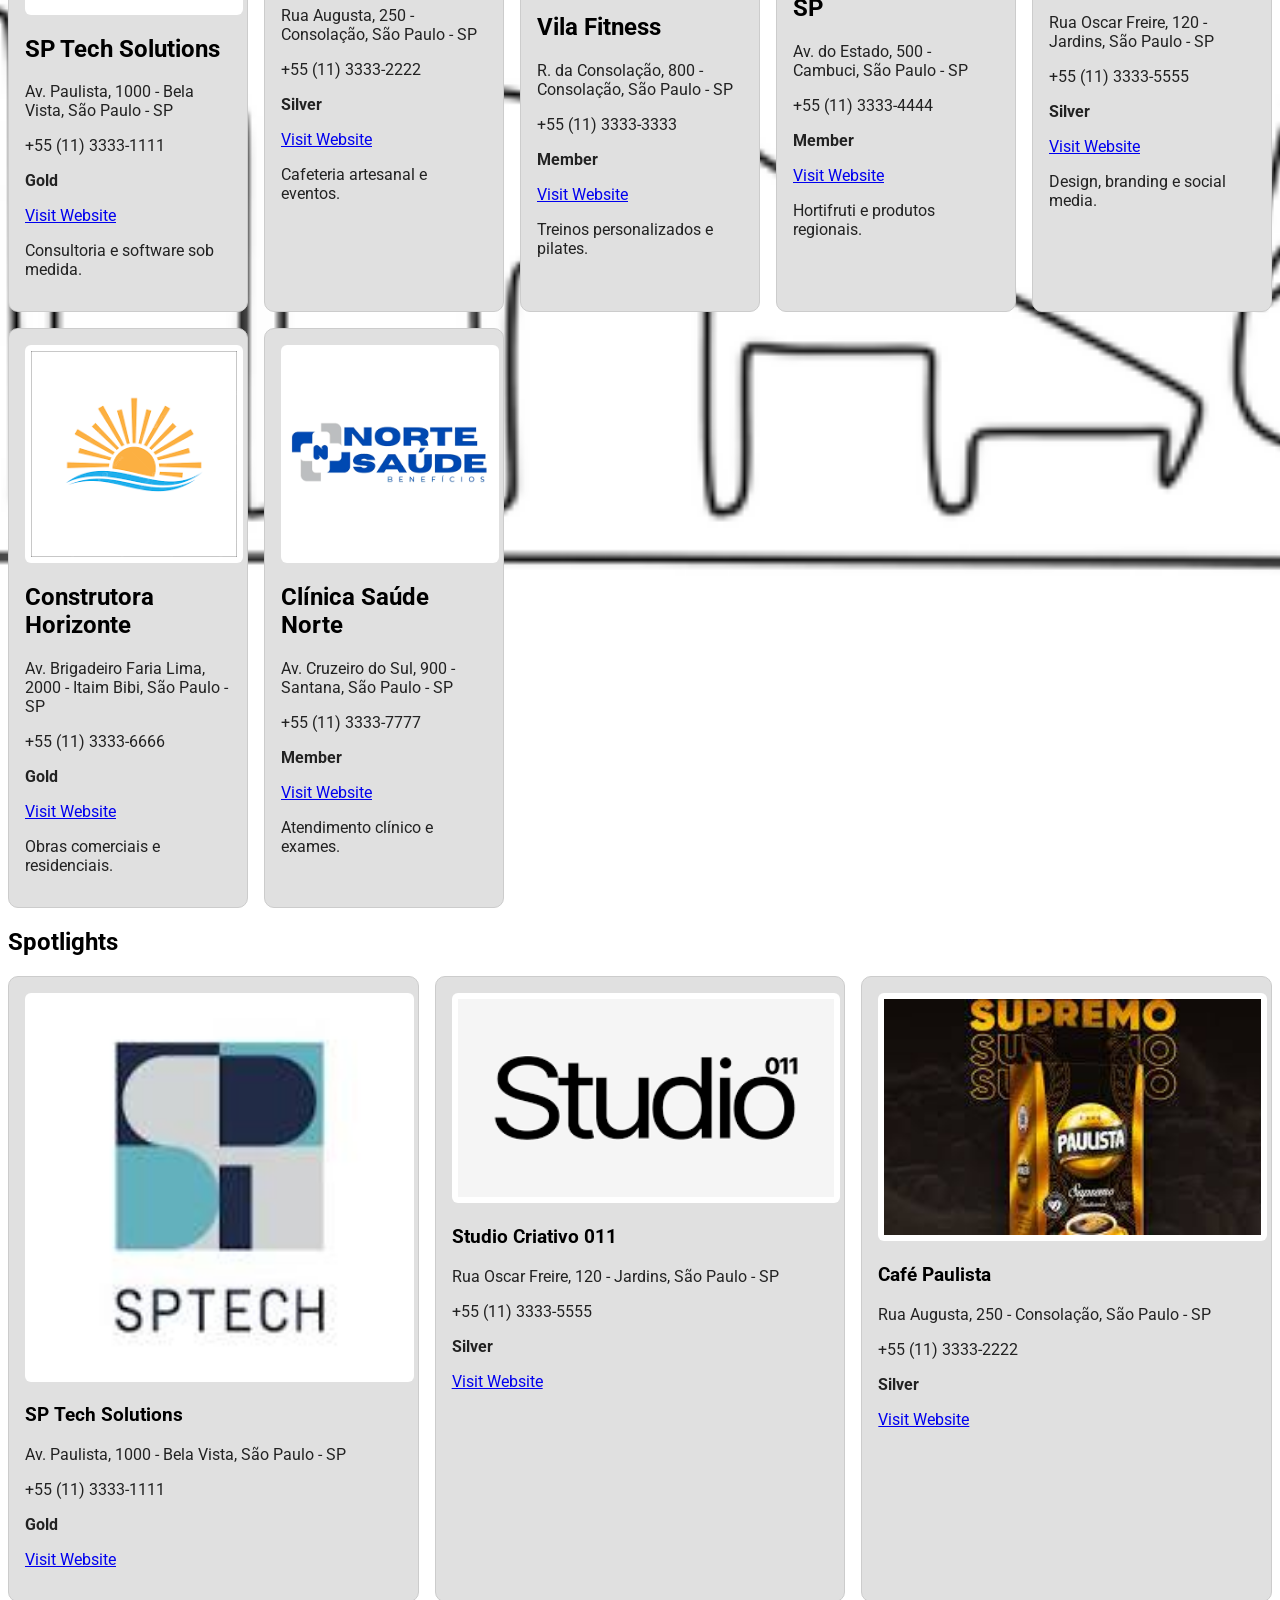
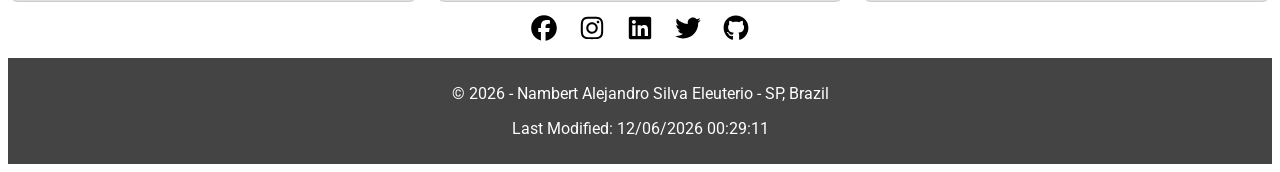
==== commit 75fb8d01: "changes" ====
--- a/chamber/index.html
+++ b/chamber/index.html
@@ -41,10 +41,9 @@
             <h2>São Paulo - Chamber Commerce</h2>
         </div>
 
-        <button id="menuBtn" aria-label="Abrir menu" type="button">☰</button>
+        <button id="menuBtn" aria-label="Abrir menu" aria-expanded="false" type="button">☰</button>
 
         <div class="navigation" id="navigation">
-            <a href="/chamber/home.html">Home</a>
             <a href="/chamber/directory.html">Directory</a>
             <a href="/chamber/join.html">Join</a>
             <a href="/chamber/discover.html">Discover</a>
@@ -55,9 +54,9 @@
     </header>
     <main>
         <section class="info1">
-            <img src="/chamber/images/banner.png" alt="A banner of our community">
+            <img src="images/banner.png" alt="A banner of our community">
+            <a href="join.html" class="cta-button">Become a Member</a>
         </section>
-        <a href="join.html" class="cta-button">Become a Member</a>
         <h1>Home</h1>
 
         <section class="home-panels">
--- a/chamber/styles/larger.css
+++ b/chamber/styles/larger.css
@@ -2,6 +2,17 @@
   body {
   font-family: 'Roboto', sans-serif;
 }
+  #menuBtn{
+    display: none;
+  }
+
+  .navigation{
+    display: flex;
+    flex-direction: row;
+    gap: 16px;
+    position: static;
+    width: auto;
+  }
 
   .top {
     display: flex;
@@ -189,7 +200,154 @@
 
 .cta-button:hover {
   background-color: black;
-}
+}@media (min-width: 900px) {
+
+  body {
+    font-family: 'Roboto', sans-serif;
+    background-image: url("../images/banner.png");
+    background-size: cover;
+    background-position: center;
+    background-repeat: no-repeat;
+    background-attachment: fixed;
+  }
+
+  header {
+    display: flex;
+    align-items: center;
+    justify-content: space-between;
+    padding: 16px 32px;
+    position: relative;
+  }
+
+  .top {
+    display: flex;
+    align-items: center;
+    gap: 16px;
+  }
+
+  header img {
+    width: 50px;
+  }
+
+  #menuBtn {
+    display: block;
+    font-size: 2rem;
+    background: none;
+    border: none;
+    cursor: pointer;
+    z-index: 1001;
+  }
+
+  .navigation {
+    display: none;
+    flex-direction: column;
+    position: absolute;
+    top: 100%;
+    right: 32px;
+    width: 260px;
+    background-color: #222;
+    border-radius: 12px;
+    overflow: hidden;
+    z-index: 1000;
+  }
+
+  .navigation.open {
+    display: flex;
+  }
+
+  .navigation a {
+    color: white;
+    padding: 14px;
+    text-decoration: none;
+    border-bottom: 1px solid #444;
+    text-align: center;
+  }
+
+  .navigation a:last-child {
+    border-bottom: none;
+  }
+
+  .info1 {
+    position: relative;
+    margin-bottom: 32px;
+  }
+
+  .info1 img {
+    width: 100%;
+    display: block;
+  }
+
+  .cta-button {
+    position: absolute;
+    left: 50%;
+    bottom: 20px;
+    transform: translateX(-50%);
+    background-color: #0b7a0b;
+    color: white;
+    padding: 14px 26px;
+    font-size: 1.1rem;
+    font-weight: bold;
+    text-decoration: none;
+    border-radius: 12px;
+  }
+
+  .home-panels {
+    display: grid;
+    gap: 16px;
+    grid-template-columns: repeat(auto-fit, minmax(260px, 1fr));
+  }
+
+  .info2,
+  .info21,
+  .info22,
+  .info3 {
+    background-color: #e0e0e0;
+    padding: 20px;
+  }
+
+  .info2 h2,
+  .info21 h2,
+  .info22 h2,
+  .info3 h2 {
+    background-color: #1a1a1a;
+    color: white;
+    text-align: center;
+    padding: 10px;
+    margin: 0;
+  }
+
+  .member-card {
+    background-color: #e0e0e0;
+    border: 1px solid #ccc;
+    border-radius: 10px;
+    padding: 16px;
+  }
+
+  .member-card img {
+    background: white;
+    padding: 6px;
+    border-radius: 6px;
+  }
+
+  .jsFooter {
+    background-color: #444;
+    color: white;
+    text-align: center;
+    padding: 10px;
+  }
+
+  .socialMedia {
+    display: flex;
+    gap: 16px;
+    justify-content: center;
+    margin: 10px 0;
+  }
+
+  .socialMedia img {
+    width: 32px;
+  }
+}
+
 #spotlights {
   display: grid;
   grid-template-columns: repeat(auto-fit, minmax(240px, 1fr));
@@ -197,5 +355,78 @@
 }
 
 }
-
-
+body{
+  background-image: url("../images/banner.png");
+  background-size: cover;
+  background-position: center;
+  background-repeat: no-repeat;
+  background-attachment: fixed;
+}
+
+/* =========================
+   DIRECTORY – CARDS SÓLIDOS
+   ========================= */
+
+.member-card {
+  background-color: #e0e0e0;   /* MESMA cor dos cards de weather */
+  border-radius: 10px;
+  padding: 16px;
+  border: 1px solid #ccc;
+
+  /* remove qualquer transparência herdada */
+  backdrop-filter: none;
+  box-shadow: none;
+}
+
+/* imagens sempre bem contidas */
+.member-card img {
+  background-color: white;
+  border-radius: 6px;
+  padding: 6px;
+}
+
+/* textos mais legíveis */
+.member-card h2,
+.member-card h3 {
+  color: #000;
+}
+
+.member-card p {
+  color: #222;
+}
+
+.view-controls {
+  display: flex;
+  gap: 10px;
+  margin: 10px 0 20px;
+}
+
+#members.grid {
+  display: grid;
+  grid-template-columns: repeat(auto-fit, minmax(240px, 1fr));
+  gap: 16px;
+}
+
+#members.list {
+  display: flex;
+  flex-direction: column;
+  gap: 12px;
+}
+
+#members .member-card img {
+  width: 100%;
+  height: auto;
+  display: block;
+}
+
+#members.list .member-card {
+  display: grid;
+  grid-template-columns: 140px 1fr;
+  gap: 12px;
+  align-items: center;
+}
+
+#members.list .member-card img {
+  width: 140px;
+  max-width: 140px;
+}
--- a/chamber/styles/small.css
+++ b/chamber/styles/small.css
@@ -1,42 +1,30 @@
 body {
   font-family: 'Roboto', sans-serif;
+  background-image: url("../images/banner.png");
+  background-size: cover;
+  background-position: top center;
+  background-repeat: no-repeat;
+  background-attachment: scroll;
+}
+
+header {
+  display: flex;
+  flex-direction: column;
+  align-items: center;
+  gap: 10px;
+  position: relative;
+  text-align: center;
 }
 
 .top {
   display: flex;
+  flex-direction: column;
   align-items: center;
-  gap: 20px;
+  gap: 6px;
 }
+
 header img {
   width: 50px;
-  height: auto;
-}
-header {
-  display: flex;
-  align-items: center;
-  justify-content: space-between;
-  gap: 20px;
-  position: relative;
-}
-
-.navigation {
-  display: none;
-  flex-direction: column;
-  background-color: #333;
-  position: absolute;
-  top: 100%;
-  left: 0;
-
-}
-
-.navigation a {
-  color: white;
-  padding: 12px;
-  text-decoration: none;
-}
-
-.navigation.open {
-  display: flex;
 }
 
 #menuBtn {
@@ -44,78 +32,119 @@
   background: none;
   border: none;
   cursor: pointer;
+  z-index: 1001;
+}
+
+.navigation {
+  display: none;
+  flex-direction: column;
+  position: absolute;
+  top: 100%;
+  left: 50%;
+  transform: translateX(-50%);
+  width: 90%;
+  max-width: 320px;
+  background-color: #222;
+  border-radius: 12px;
+  overflow: hidden;
+  z-index: 1000;
+}
+
+.navigation.open {
+  display: flex;
+}
+
+.navigation a {
+  padding: 14px;
+  color: white;
+  text-decoration: none;
+  border-bottom: 1px solid #444;
+  text-align: center;
+}
+
+.navigation a:last-child {
+  border-bottom: none;
 }
 
 .info1 {
-  padding: 20px;
-  margin-bottom: 20px;
-}
-.info1 img{
-  width: 100%;
-  background-color: transparent !important;
+  position: relative;
+  margin-bottom: 24px;
 }
 
-.info2 {
+.info1 img {
+  width: 100%;
+  display: block;
+}
+
+.cta-button {
+  position: absolute;
+  left: 50%;
+  bottom: 14px;
+  transform: translateX(-50%);
+  background-color: #0b7a0b;
+  color: white;
+  padding: 12px 22px;
+  font-size: 1rem;
+  font-weight: bold;
+  text-decoration: none;
+  border-radius: 10px;
+}
+
+.info2,
+.info21,
+.info22,
+.info3 {
   background-color: #e0e0e0;
   padding: 20px;
   margin-bottom: 20px;
 }
-.info2 h2 {
+
+.info2 h2,
+.info21 h2,
+.info22 h2,
+.info3 h2 {
+  background-color: #1a1a1a;
+  color: white;
+  text-align: center;
+  padding: 10px;
   margin: 0;
+}
+
+.home-panels {
+  display: grid;
+  gap: 12px;
+}
+
+.member-card {
+  background-color: #e0e0e0;
+  border: 1px solid #ccc;
+  border-radius: 10px;
+  padding: 16px;
+}
+
+.member-card img {
+  width: 100%;
+  background: white;
+  padding: 6px;
+  border-radius: 6px;
+}
+
+.jsFooter {
+  background-color: #444;
+  color: white;
   text-align: center;
-  background-color: rgb(26, 26, 26);
-  color: white;
   padding: 10px;
 }
-.info2 img {
-  width: 300px;
-  padding-left: 10%;
-  padding-top: 20px;
+
+.socialMedia {
+  display: flex;
+  gap: 16px;
+  justify-content: center;
+  margin: 10px 0;
 }
-  .info21 {
-    background-color: #e0e0e0;
-    padding: 20px;
-    margin-bottom: 20px;
-  }
-  .info21 h2 {
-    margin: 0;
-    text-align: center;
-    background-color: rgb(26, 26, 26);
-    color: white;
-    padding: 10px;
-  }
-  .info21 img {
-    width: 300px;
-    padding-left: 10%;
-    padding-top: 20px;
-  }
-  .info22 {
-    background-color: #e0e0e0;
-    padding: 20px;
-    margin-bottom: 20px;
-  }
-  .info22 h2 {
-    margin: 0;
-    text-align: center;
-    background-color: rgb(26, 26, 26);
-    color: white;
-    padding: 10px;
-  }
-  .info22 img {
-    width: 300px;
-    padding-left: 10%;
-    padding-top: 20px;
-  }
-.info3 h2 {
-  margin: 0;
-  text-align: center;
-  background-color: rgb(26, 26, 26);
-  color: white;
-  padding: 10px;
-}
-.info3 {
-  background-color: #e0e0e0;
-  padding: 20px;
+
+.socialMedia img {
+  width: 32px;
 }
 .view-controls {
   display: flex;
@@ -123,128 +152,32 @@
   margin: 10px 0 20px;
 }
 
-.members.grid {
+#members.grid {
   display: grid;
   grid-template-columns: repeat(auto-fit, minmax(240px, 1fr));
   gap: 16px;
 }
 
-.members.list {
+#members.list {
   display: flex;
   flex-direction: column;
   gap: 12px;
 }
 
-.member-card {
-  border: 1px solid #ccc;
-  padding: 16px;
-  border-radius: 10px;
-}
-
-.member-card img {
+#members .member-card img {
   width: 100%;
   height: auto;
   display: block;
 }
 
-.members.list .member-card {
+#members.list .member-card {
   display: grid;
-  grid-template-columns: 120px 1fr;
+  grid-template-columns: 140px 1fr;
   gap: 12px;
   align-items: center;
 }
 
-.members.list .member-card img {
-  width: 120px;
+#members.list .member-card img {
+  width: 140px;
+  max-width: 140px;
 }
-
-.W1 {
-  display: flex;
-  gap: 10px;
-  justify-content: center;
-  margin-bottom: 15px;
-  margin-top: 15px;
-}
-.W1 a {
-  flex: 1;
-  background-color: #666;
-  color: white;
-  border-radius: 8px;
-  text-align: center;
-}
-
-.W2 a {
-  display: flex;
-  flex-direction: column;
-  flex: 1;
-  background-color: #666;
-  color: white;
-  text-decoration: none;
-  text-align: center;
-  border: 1px solid #444;
-}
-.info3 p {
-  text-align: center;
-}
-.jsFooter {
-  background-color: #444;
-  color: white;
-  text-align: center;
-  padding: 10px;
-}
-.socialMedia {
-  display: flex;
-  gap: 16px;
-  justify-content: center;
-  align-items: center;
-  margin-top: 10px;
-  margin-bottom: 5px;
-}
-.socialMedia img {
-  width: 32px;
-  height: 32px;
-}
-
-.home-panels {
-  display: grid;
-  gap: 12px;
-  grid-template-columns: repeat(auto-fit, minmax(260px, 1fr));
-  align-items: stretch;
-}
-
-/* opcional: deixa textos alinhados e bonitos */
-.current-weather, .forecast {
-  padding-top: 10px;
-}
-
-.current-weather p, .forecast p {
-  margin: 6px 0;
-}
-
-#temp {
-  font-size: 1.6rem;
-}
-.cta-button {
-  display: inline-block;
-  background-color: green;
-  color: white;
-  padding: 14px 24px;
-  text-decoration: none;
-  font-size: 1.1rem;
-  font-weight: bold;
-  border-radius: 8px;
-  text-align: center;
-  margin-left: 45%;
-}
-
-.cta-button:hover {
-  background-color: black;
-}
-#spotlights {
-  display: grid;
-  grid-template-columns: repeat(auto-fit, minmax(240px, 1fr));
-  gap: 16px;
-}
-
-
-
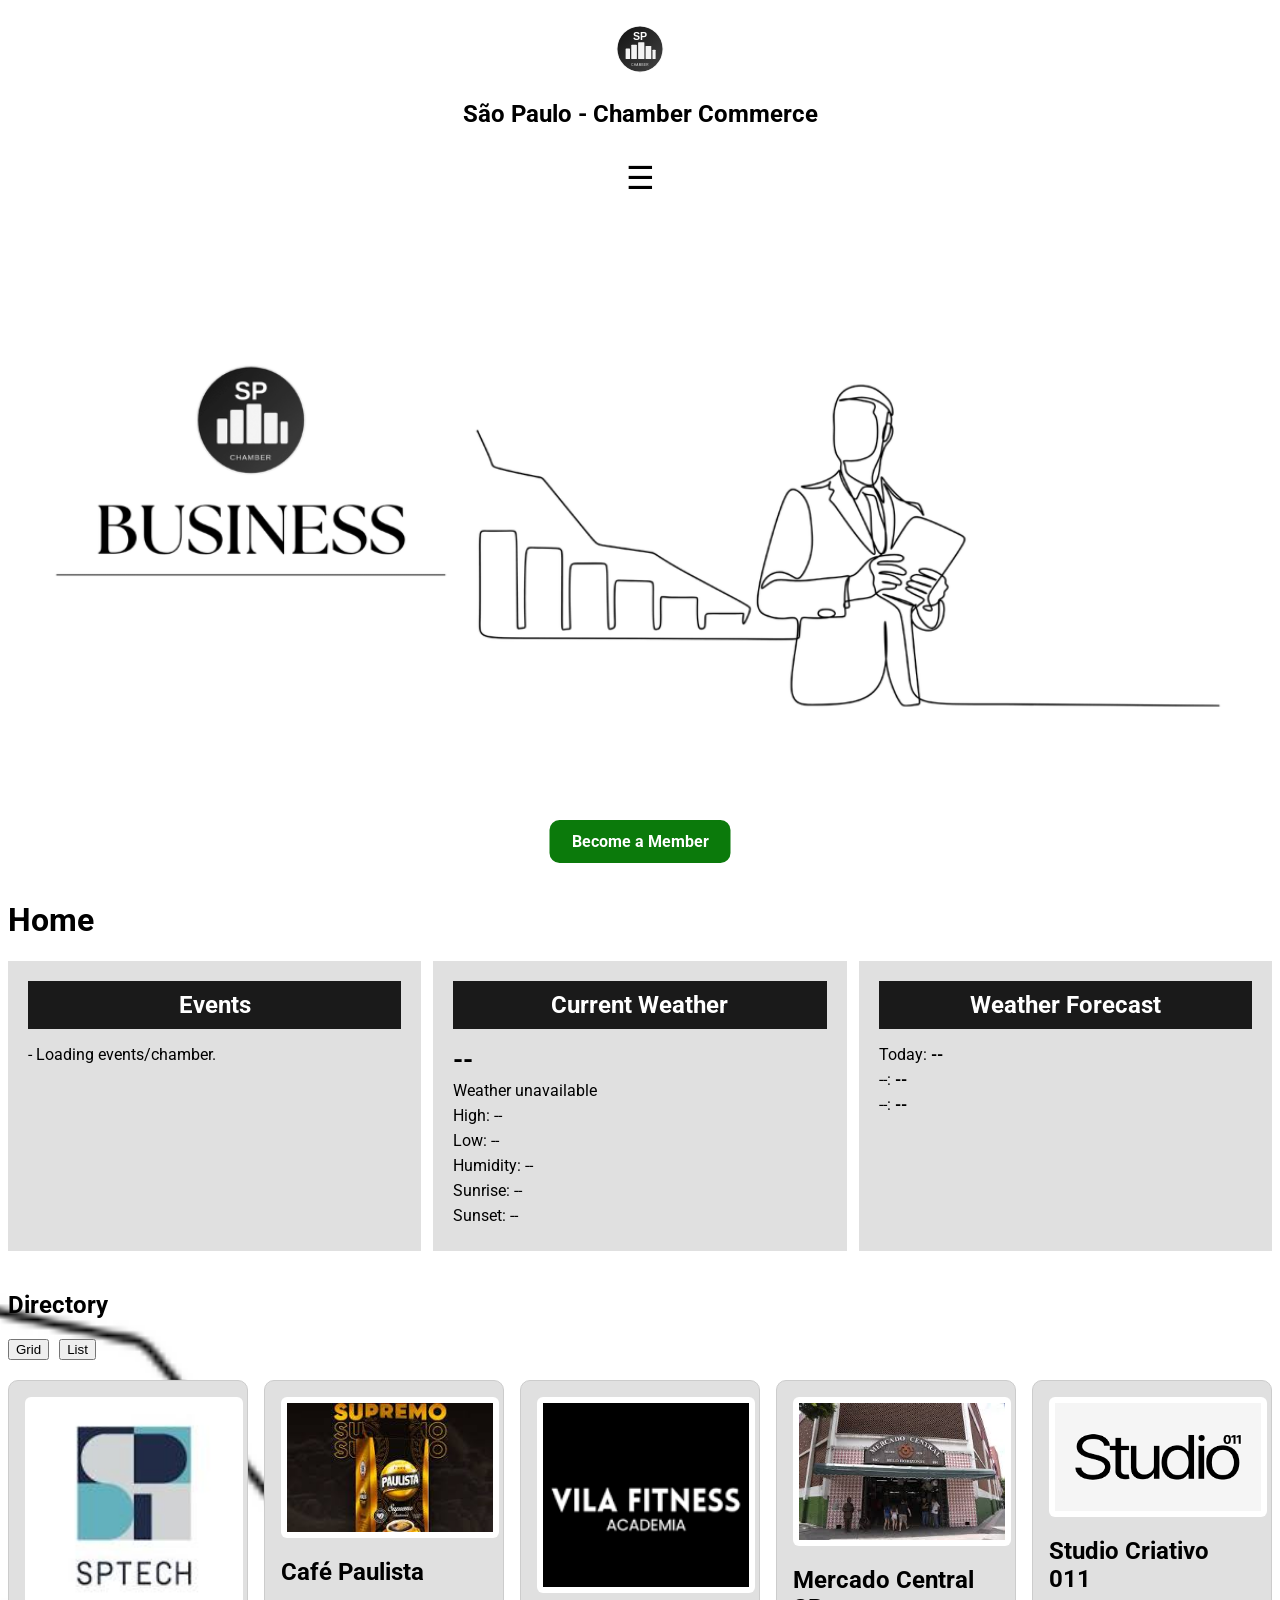
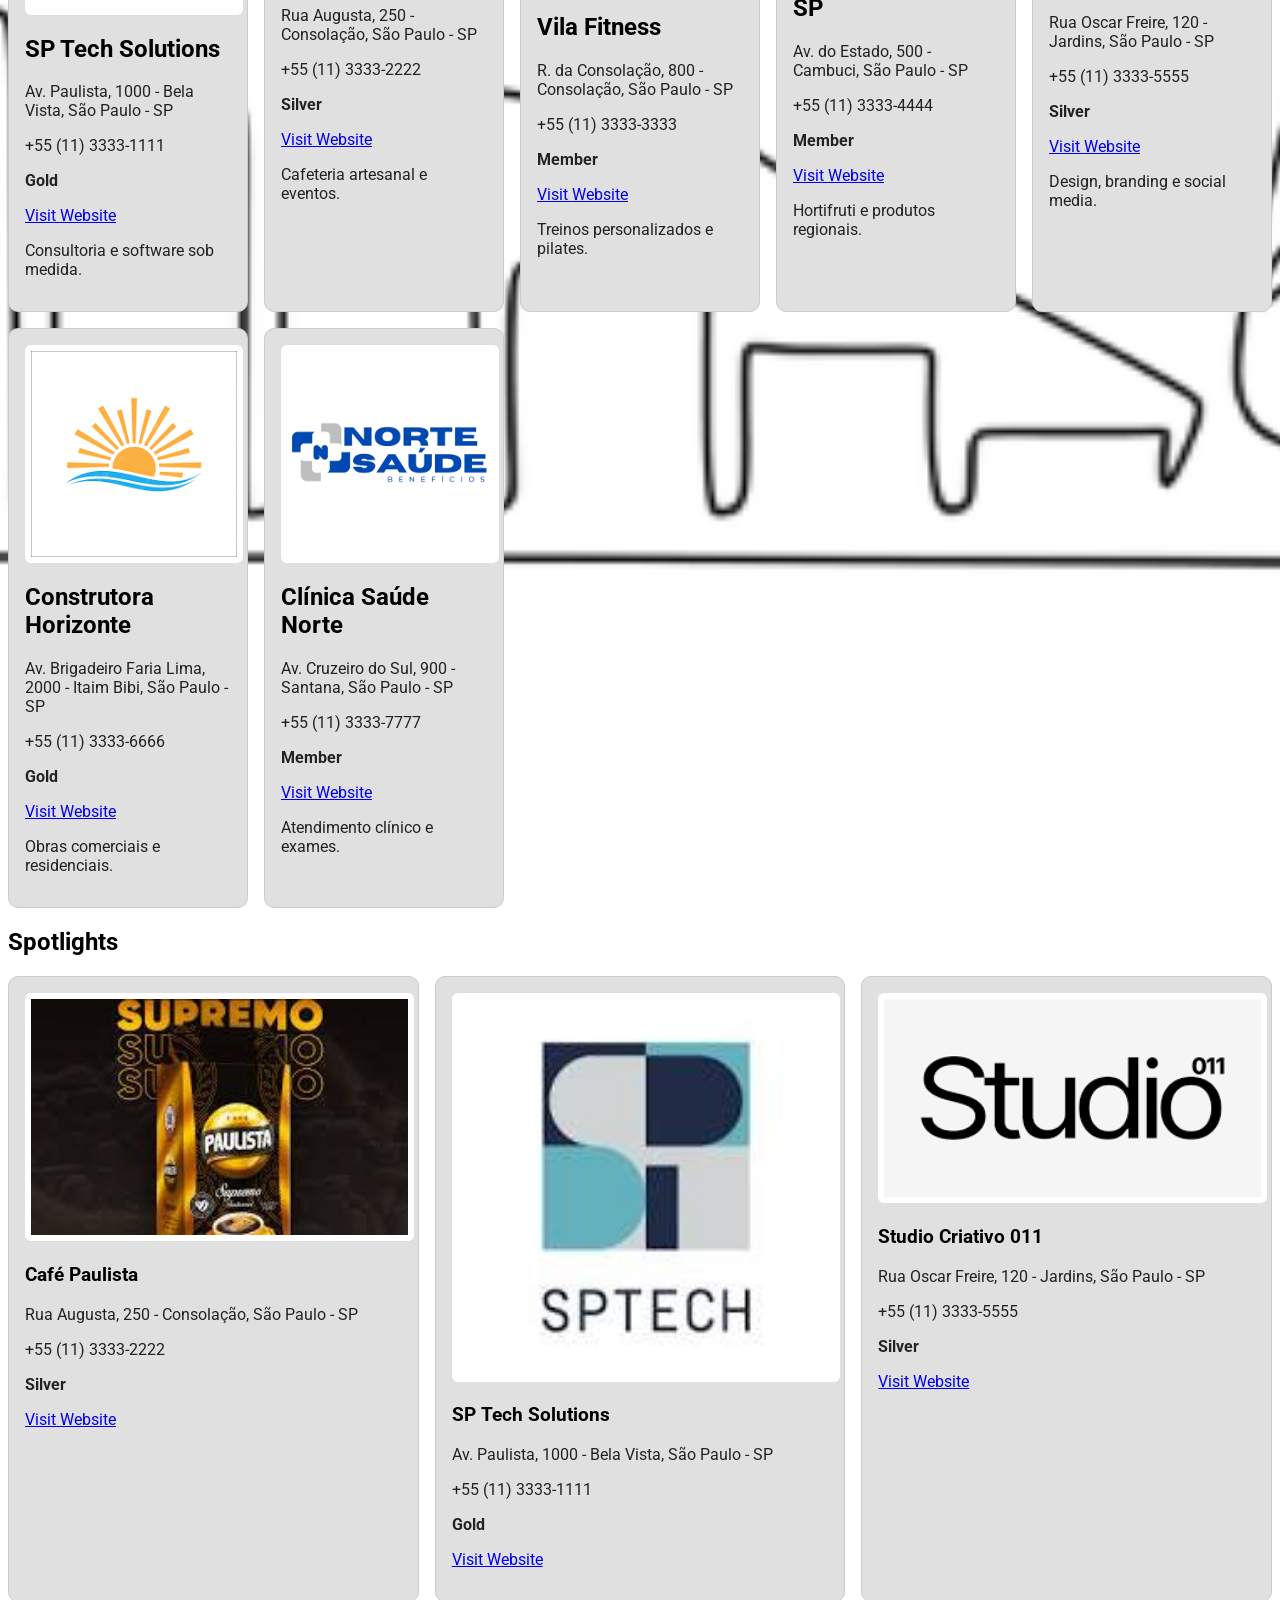
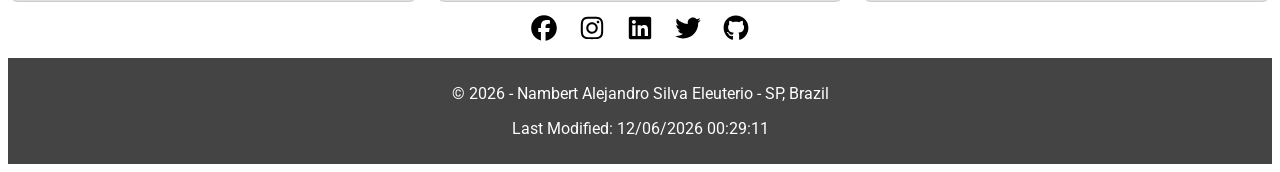
==== commit ab5b091f: "changing the path" ====
--- a/chamber/index.html
+++ b/chamber/index.html
@@ -1,134 +1,122 @@
 <!DOCTYPE html>
 <html lang="en">
 <head>
-    <meta charset="UTF-8">
-    <meta name="viewport" content="width=device-width, initial-scale=1.0">
-    <meta name="author" content="NambertAlejandro">
-    <meta name="description" content="São Paulo Chamber of Commerce connecting local businesses, promoting events, networking opportunities, and economic growth.">
-    
-    <!--Meta for Facebook-->
-    <meta property="og:title" content="São Paulo Chamber of Commerce Hub">
-    <meta property="og:description" content="Connect with local businesses in São Paulo. Explore events, discover members, and grow your network through the Chamber.">
-    <meta property="og:url" content="https://nambertalejandro.github.io/WDD231/chamber/index.html">
-    <meta property="og:image" content="https://nambertalejandro.github.io/WDD231/chamber/images/banner.png">
-    <meta property="og:type" content="website">
+  <meta charset="UTF-8">
+  <meta name="viewport" content="width=device-width, initial-scale=1.0">
+  <meta name="author" content="NambertAlejandro">
+  <meta name="description" content="São Paulo Chamber of Commerce connecting local businesses, promoting events, networking opportunities, and economic growth.">
 
+  <meta property="og:title" content="São Paulo Chamber of Commerce Hub">
+  <meta property="og:description" content="Connect with local businesses in São Paulo. Explore events, discover members, and grow your network through the Chamber.">
+  <meta property="og:url" content="https://nambertalejandro.github.io/wdd231/chamber/index.html">
+  <meta property="og:image" content="https://nambertalejandro.github.io/wdd231/chamber/images/banner.png">
+  <meta property="og:type" content="website">
 
+  <link rel="icon" href="images/logomain.ico">
+  <link rel="stylesheet" href="styles/larger.css">
+  <link rel="stylesheet" href="styles/small.css">
 
-    <link rel="icon" href="/chamber/images/logomain.ico">
-    <link rel="stylesheet" href="styles/larger.css">
-    <link rel="stylesheet" href="styles/small.css">
+  <link rel="preconnect" href="https://fonts.googleapis.com">
+  <link rel="preconnect" href="https://fonts.gstatic.com" crossorigin>
+  <link href="https://fonts.googleapis.com/css2?family=Roboto:wght@400;700&display=swap" rel="stylesheet">
 
+  <script src="scripts/date.js" defer></script>
+  <script src="scripts/course.js" defer></script>
+  <script src="scripts/navigation.js" defer></script>
+  <script src="scripts/members.js" defer></script>
+  <script src="scripts/weather.js" defer></script>
+  <script src="scripts/spotlights.js" defer></script>
 
-    <link rel="preconnect" href="https://fonts.googleapis.com" />
-    <link rel="preconnect" href="https://fonts.gstatic.com" crossorigin />
-    <link href="https://fonts.googleapis.com/css2?family=Roboto:wght@400;700&display=swap" rel="stylesheet">
+  <title>São Paulo Chamber of Commerce Hub</title>
+</head>
 
-    <script src="/chamber/scripts/date.js" defer></script>
-    <script src="/chamber/scripts/course.js" defer></script>
-    <script src="/chamber/scripts/navigation.js" defer></script>
-    <script src="/chamber/scripts/members.js" defer></script>
-    <script src="/chamber/scripts/weather.js" defer></script>
-    <script src="/chamber/scripts/spotlights.js" defer></script>
-    
+<body>
+  <header class="header">
+    <div class="top">
+      <img src="images/logomain.svg" alt="Logo main of the website">
+      <h2>São Paulo - Chamber Commerce</h2>
+    </div>
 
-    <title>São Paulo Chamber of Commerce Hub</title>
-</head>
-<body>
-    <header class="header">  
-        <div class="top">
-            <img src="/chamber/images/logomain.svg" alt="Logo main of the website">
-            <h2>São Paulo - Chamber Commerce</h2>
+    <button id="menuBtn" aria-label="Abrir menu" aria-expanded="false" type="button">☰</button>
+
+    <div class="navigation" id="navigation">
+      <a href="directory.html">Directory</a>
+      <a href="join.html">Join</a>
+      <a href="discover.html">Discover</a>
+      <a href="index.html">Home</a>
+    </div>
+  </header>
+
+  <main>
+    <section class="info1">
+      <img src="images/banner.png" alt="A banner of our community">
+      <a href="join.html" class="cta-button">Become a Member</a>
+    </section>
+
+    <h1>Home</h1>
+
+    <section class="home-panels">
+      <section class="info2">
+        <h2>Events</h2>
+        <div id="eventsList">
+          <p>- Loading events/chamber.</p>
         </div>
+      </section>
 
-        <button id="menuBtn" aria-label="Abrir menu" aria-expanded="false" type="button">☰</button>
+      <section class="info21">
+        <h2>Current Weather</h2>
+        <div class="current-weather">
+          <p><strong><span id="temp">--</span></strong></p>
+          <p id="desc">--</p>
+          <p>High: <span id="high">--</span></p>
+          <p>Low: <span id="low">--</span></p>
+          <p>Humidity: <span id="humidity">--</span></p>
+          <p>Sunrise: <span id="sunrise">--</span></p>
+          <p>Sunset: <span id="sunset">--</span></p>
+        </div>
+      </section>
 
-        <div class="navigation" id="navigation">
-            <a href="/chamber/directory.html">Directory</a>
-            <a href="/chamber/join.html">Join</a>
-            <a href="/chamber/discover.html">Discover</a>
-            <a href="/chamber/index.html">Home</a>
-        
-            
+      <section class="info22">
+        <h2>Weather Forecast</h2>
+        <div class="forecast">
+          <p>Today: <strong><span id="today">--</span></strong></p>
+          <p><span id="day1-name">--</span>: <strong><span id="day1">--</span></strong></p>
+          <p><span id="day2-name">--</span>: <strong><span id="day2">--</span></strong></p>
         </div>
-    </header>
-    <main>
-        <section class="info1">
-            <img src="images/banner.png" alt="A banner of our community">
-            <a href="join.html" class="cta-button">Become a Member</a>
-        </section>
-        <h1>Home</h1>
+      </section>
+    </section>
 
-        <section class="home-panels">
-        <section class="info2">
-            <h2>Events</h2>
-            <div id="eventsList">
-            <p>- Loading events/chamber.</p>
-            </div>
-        </section>
+    <h2>Directory</h2>
 
-        <section class="info21">
-            <h2>Current Weather</h2>
+    <section class="view-controls">
+      <button id="gridBtn" type="button">Grid</button>
+      <button id="listBtn" type="button">List</button>
+    </section>
 
-            <div class="current-weather">
-            <p><strong><span id="temp">--</span></strong></p>
-            <p id="desc">--</p>
-            <p>High: <span id="high">--</span></p>
-            <p>Low: <span id="low">--</span></p>
-            <p>Humidity: <span id="humidity">--</span></p>
-            <p>Sunrise: <span id="sunrise">--</span></p>
-            <p>Sunset: <span id="sunset">--</span></p>
-            </div>
-        </section>
+    <section id="members" class="members grid"></section>
 
-        <section class="info22">
-            <h2>Weather Forecast</h2>
+    <section class="spotlights">
+      <h2>Spotlights</h2>
+      <div id="spotlights"></div>
+    </section>
 
-            <div class="forecast">
-            <p>Today: <strong><span id="today">--</span></strong></p>
-            <p><span id="day1-name">--</span>: <strong><span id="day1">--</span></strong></p>
-            <p><span id="day2-name">--</span>: <strong><span id="day2">--</span></strong></p>
-            </div>
-        </section>
-        </section>
+    <div></div>
+    <span></span>
+  </main>
 
-        <h2>Directory</h2>
+  <footer>
+    <nav class="socialMedia">
+      <a href="https://www.facebook.com/"><img src="images/facebook.svg" alt="facebook link"></a>
+      <a href="https://www.instagram.com/"><img src="images/instagram.svg" alt="Instagram link"></a>
+      <a href="https://www.linkedin.com/in/nambert-alejandro-181864347"><img src="images/linkedin.svg" alt="Linkedin link"></a>
+      <a href="https://x.com/"><img src="images/twitter.svg" alt="Twitter link"></a>
+      <a href="https://github.com/NambertAlejandro/"><img src="images/github.svg" alt="Github link"></a>
+    </nav>
 
-        <section class="view-controls">
-            <button id="gridBtn" type="button">Grid</button>
-            <button id="listBtn" type="button">List</button>
-        </section>
-
-        <section id="members" class="members grid"></section>
-        <section class="spotlights">
-            <h2>Spotlights</h2>
-            <div id="spotlights"></div>
-        </section>
-        <div></div>
-        <span></span>
-    </main>
-    <footer>
-              <nav class="socialMedia">
-        <a href="https://www.facebook.com/"
-          ><img src="/chamber/images/facebook.svg" alt="facebook link"
-        /></a>
-        <a href="https://www.instagram.com/"
-          ><img src="/chamber/images/instagram.svg" alt="Instagram link"
-        /></a>
-        <a href="https://www.linkedin.com/in/nambert-alejandro-181864347"
-          ><img src="/chamber/images/linkedin.svg" alt="Linkedin link"
-        /></a>
-        <a href="https://x.com/"
-          ><img src="/chamber/images/twitter.svg" alt="Twitter link"
-        /></a>
-        <a href="https://github.com/NambertAlejandro/"
-          ><img src="/chamber/images/github.svg" alt="Github link"
-        /></a>
-      </nav>
-      <div class="jsFooter">
-        <p id="copyright"></p>
-        <p>Last Modified: <span id="lastModified"></span></p>
-      </div>
-    </footer>
+    <div class="jsFooter">
+      <p id="copyright"></p>
+      <p>Last Modified: <span id="lastModified"></span></p>
+    </div>
+  </footer>
 </body>
-</html>+</html>
